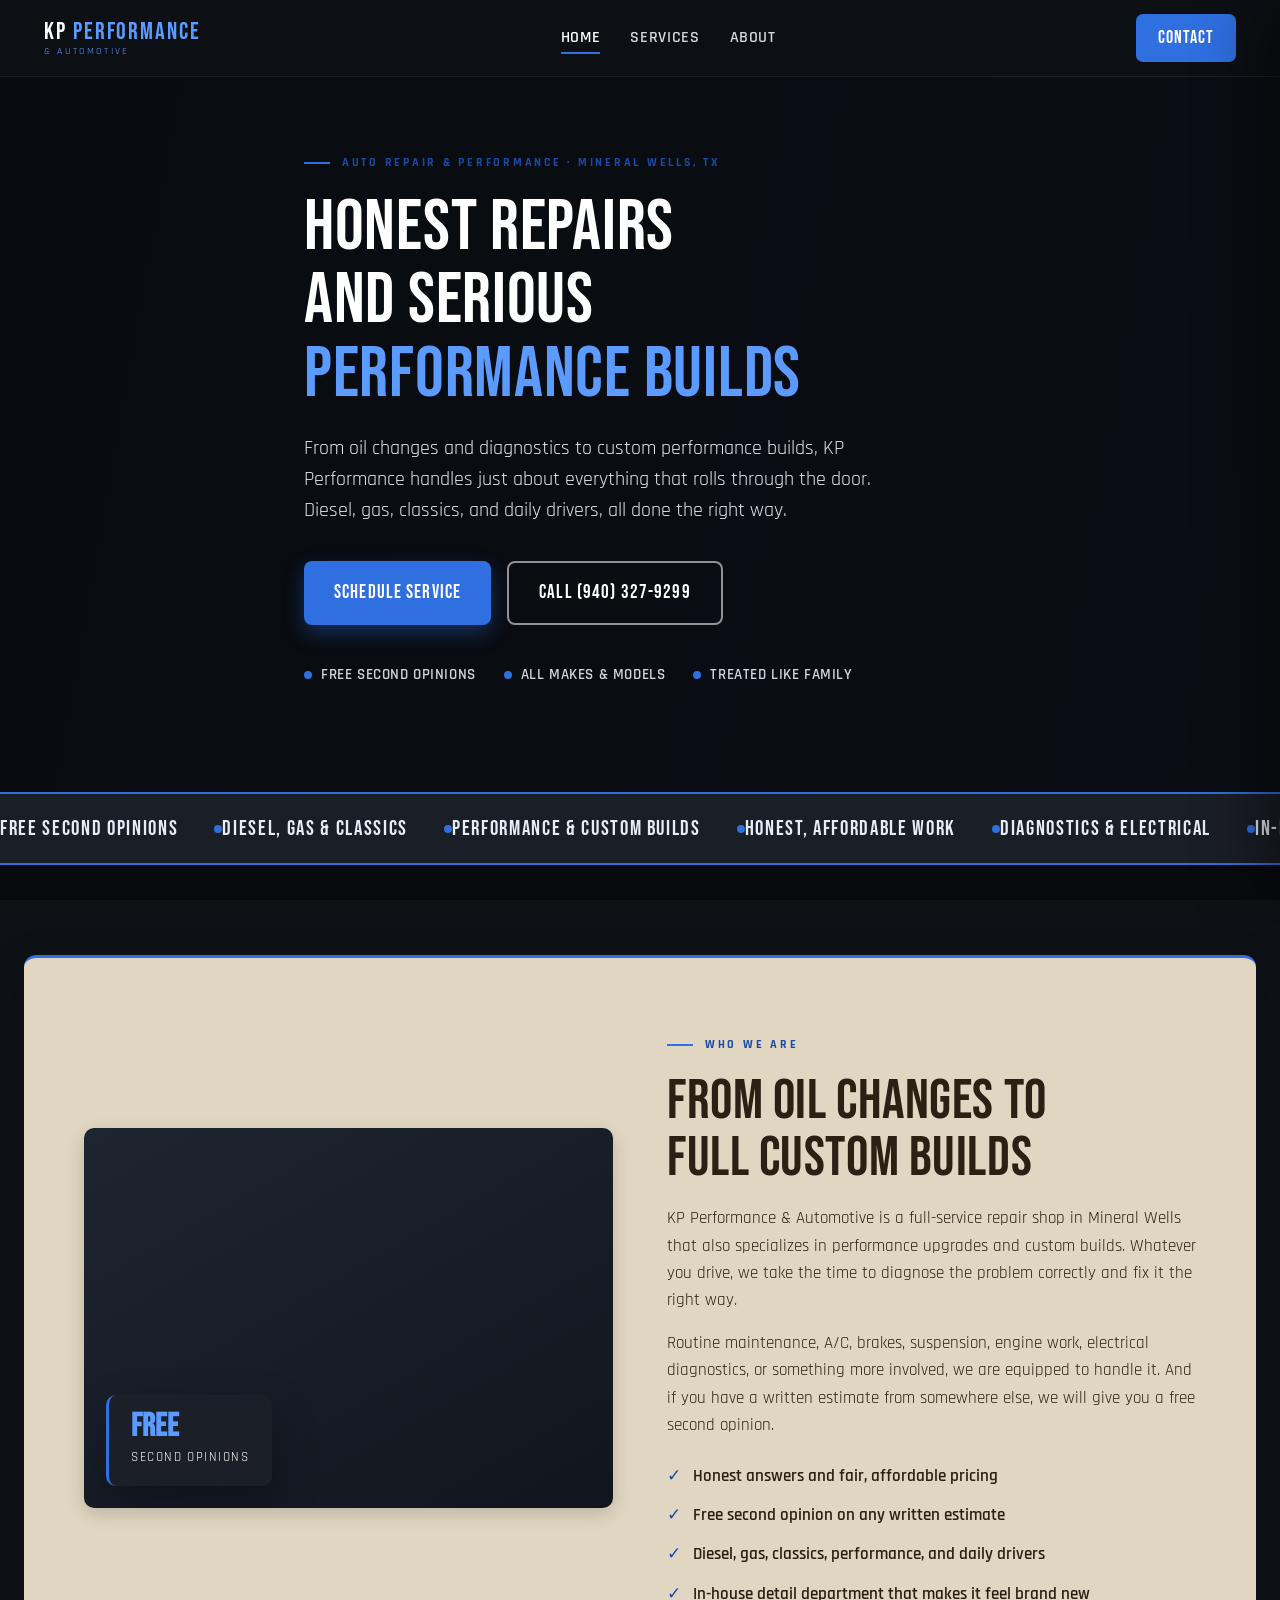
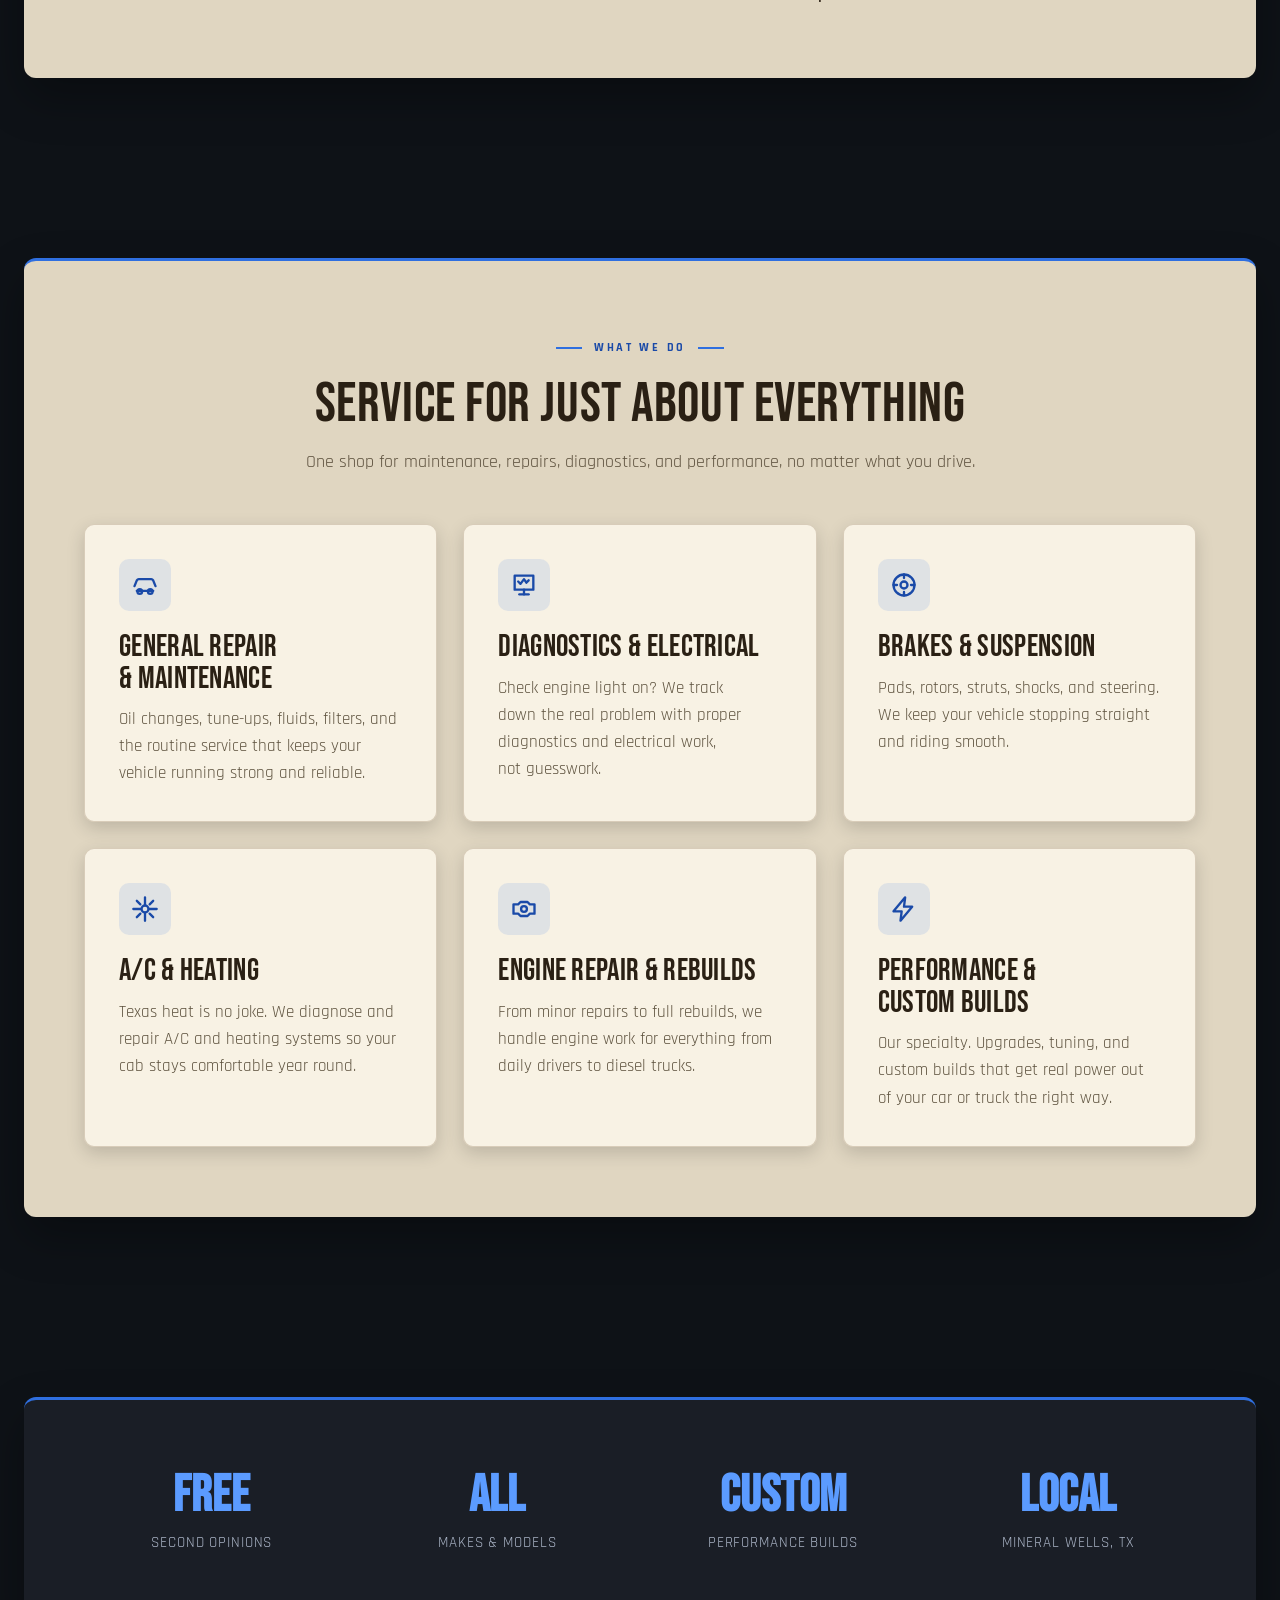
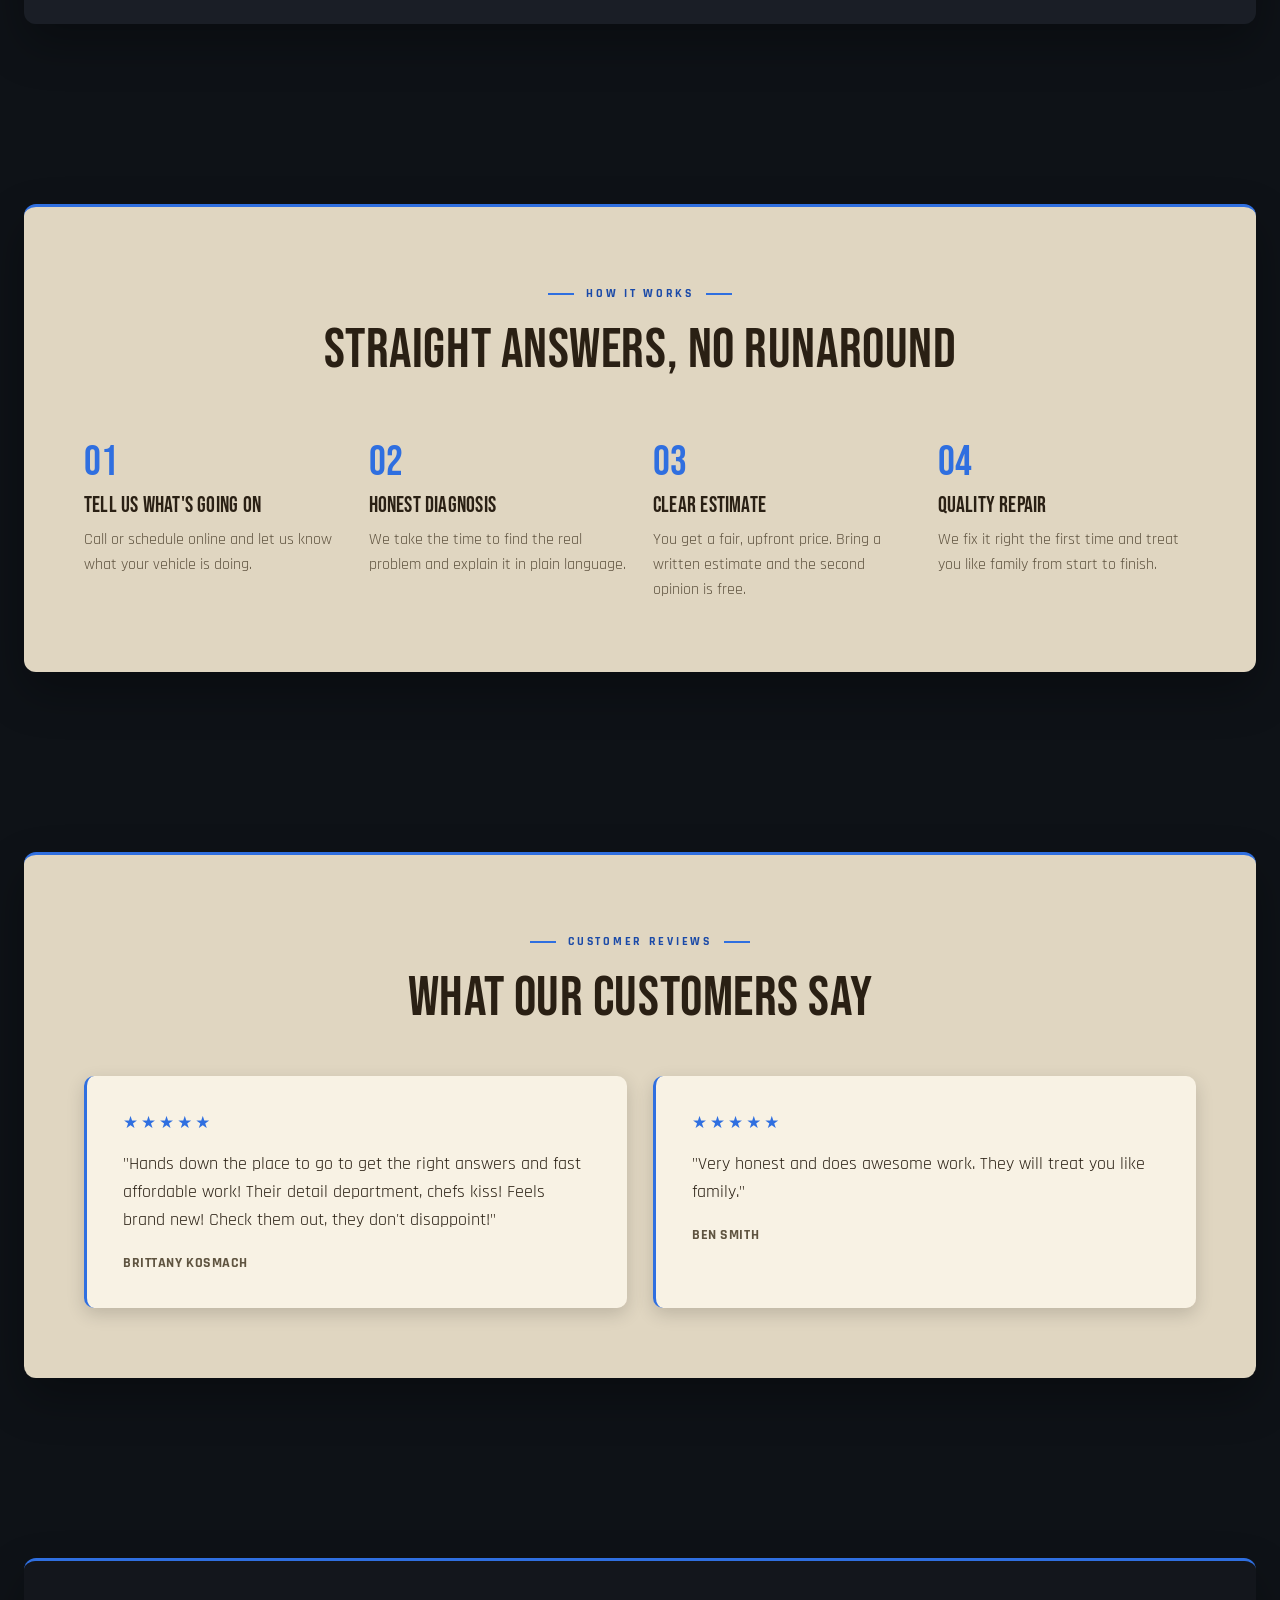
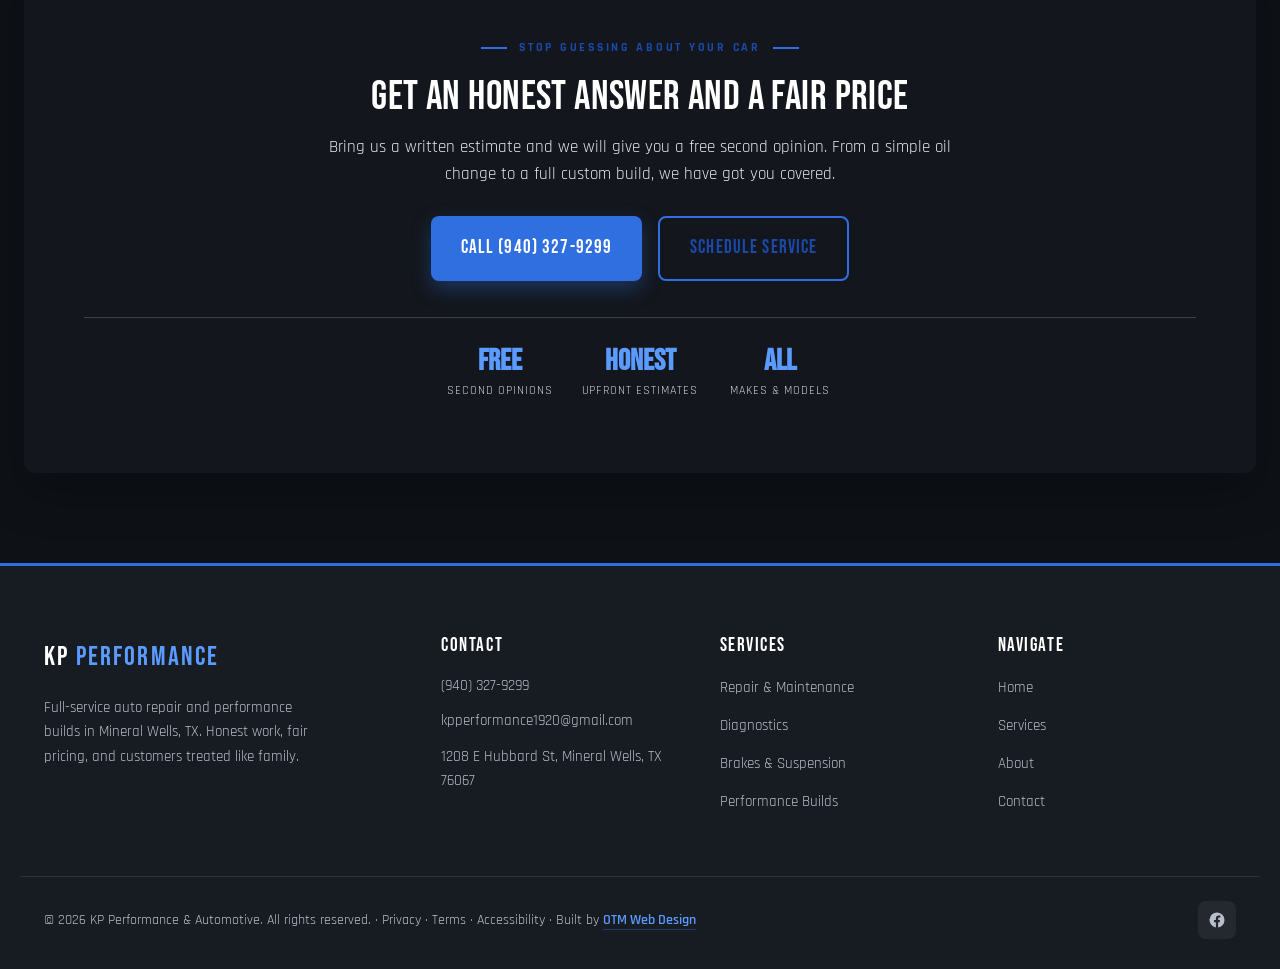
==== index.html @ 9f6b4e37 "KP Performance & Automotive site (OTM background build) Five-page auto repair and performance site p" ====
<!DOCTYPE html>
<html lang="en">
<head>
  <meta charset="UTF-8">
  <meta name="viewport" content="width=device-width, initial-scale=1.0">
  <title>KP Performance &amp; Automotive | Auto Repair &amp; Performance in Mineral Wells, TX</title>
  <meta name="description" content="KP Performance & Automotive is a full-service auto repair shop in Mineral Wells, TX, specializing in honest repairs, diagnostics, and performance upgrades and custom builds. Free second opinions.">

  <meta property="og:type" content="website">
  <meta property="og:site_name" content="KP Performance & Automotive">
  <meta property="og:title" content="KP Performance & Automotive | Auto Repair & Performance Builds">
  <meta property="og:description" content="Honest auto repair, diagnostics, and serious performance builds in Mineral Wells, TX. Free second opinions on any written estimate.">
  <meta property="og:url" content="https://one-true-mission.github.io/kp-performance/">
  <meta property="og:image" content="https://one-true-mission.github.io/kp-performance/assets/og-image.jpg">
  <meta name="twitter:card" content="summary_large_image">
  <meta name="twitter:title" content="KP Performance & Automotive | Auto Repair & Performance Builds">
  <meta name="twitter:description" content="Honest auto repair, diagnostics, and serious performance builds in Mineral Wells, TX.">
  <meta name="twitter:image" content="https://one-true-mission.github.io/kp-performance/assets/og-image.jpg">

  <link rel="preconnect" href="https://fonts.googleapis.com">
  <link rel="preconnect" href="https://fonts.gstatic.com" crossorigin>
  <link href="https://fonts.googleapis.com/css2?family=Bebas+Neue&family=Rajdhani:wght@400;500;600;700&display=swap" rel="stylesheet">
  <link rel="stylesheet" href="styles.css">
</head>
<body data-page="home">

  <!-- NAV -->
  <nav class="nav">
    <div class="nav-inner">
      <a class="brand" href="index.html" aria-label="KP Performance and Automotive home">
        <img src="assets/logo.png" alt="KP Performance & Automotive logo" onerror="this.style.display='none'">
        <span class="brand-text">
          <span class="brand-mark">KP <span>PERFORMANCE</span></span>
          <span class="brand-sub">&amp; Automotive</span>
        </span>
      </a>
      <ul class="nav-links">
        <li><a href="index.html" data-nav="home">Home</a></li>
        <li><a href="services.html" data-nav="services">Services</a></li>
        <li><a href="about.html" data-nav="about">About</a></li>
      </ul>
      <a href="book.html" class="nav-cta">Contact</a>
      <button class="hamburger" aria-label="Open menu" aria-expanded="false"><span></span><span></span><span></span></button>
    </div>
  </nav>

  <!-- MOBILE MENU -->
  <div class="nav-backdrop"></div>
  <aside class="mobile-menu" aria-label="Mobile navigation">
    <a href="index.html" data-nav="home">Home</a>
    <a href="services.html" data-nav="services">Services</a>
    <a href="about.html" data-nav="about">About</a>
    <a href="book.html" data-nav="book">Schedule Service</a>
    <a href="book.html" class="btn">Contact Us</a>
  </aside>

  <!-- HERO -->
  <header class="hero" style="background-image:url('assets/auto-mechanic-under-hood.jpg')">
    <div class="inner hero-content">
      <span class="eyebrow">Auto Repair &amp; Performance &middot; Mineral Wells, TX</span>
      <h1>Honest Repairs and Serious <span>Performance Builds</span></h1>
      <p>From oil changes and diagnostics to custom performance builds, KP Performance handles just about everything that rolls through the door. Diesel, gas, classics, and daily drivers, all done the right way.</p>
      <div class="hero-actions">
        <a href="book.html" class="btn btn-primary">Schedule Service</a>
        <a href="tel:+19403279299" class="btn btn-ghost">Call (940) 327-9299</a>
      </div>
      <div class="hero-trust">
        <span>Free Second Opinions</span>
        <span>All Makes &amp; Models</span>
        <span>Treated Like Family</span>
      </div>
    </div>
  </header>

  <!-- MARQUEE -->
  <div class="marquee" aria-hidden="true">
    <div class="marquee-track">
      <span class="marquee-item">Free Second Opinions</span>
      <span class="marquee-item">Diesel, Gas &amp; Classics</span>
      <span class="marquee-item">Performance &amp; Custom Builds</span>
      <span class="marquee-item">Honest, Affordable Work</span>
      <span class="marquee-item">Diagnostics &amp; Electrical</span>
      <span class="marquee-item">In-House Detail Department</span>
      <span class="marquee-item">Free Second Opinions</span>
      <span class="marquee-item">Diesel, Gas &amp; Classics</span>
      <span class="marquee-item">Performance &amp; Custom Builds</span>
      <span class="marquee-item">Honest, Affordable Work</span>
      <span class="marquee-item">Diagnostics &amp; Electrical</span>
      <span class="marquee-item">In-House Detail Department</span>
    </div>
  </div>

  <!-- INTRO -->
  <section>
    <div class="container">
      <div class="intro-grid">
        <div class="intro-media">
          <img src="assets/auto-engine-bay-detail.jpg" alt="Technician working in an engine bay at KP Performance" onerror="this.style.display='none'">
          <div class="intro-badge">
            <strong>Free</strong>
            <span>Second Opinions</span>
          </div>
        </div>
        <div class="intro-copy">
          <span class="eyebrow">Who We Are</span>
          <h2>From Oil Changes to Full Custom Builds</h2>
          <p>KP Performance &amp; Automotive is a full-service repair shop in Mineral Wells that also specializes in performance upgrades and custom builds. Whatever you drive, we take the time to diagnose the problem correctly and fix it the right way.</p>
          <p>Routine maintenance, A/C, brakes, suspension, engine work, electrical diagnostics, or something more involved, we are equipped to handle it. And if you have a written estimate from somewhere else, we will give you a free second opinion.</p>
          <ul class="intro-list">
            <li>Honest answers and fair, affordable pricing</li>
            <li>Free second opinion on any written estimate</li>
            <li>Diesel, gas, classics, performance, and daily drivers</li>
            <li>In-house detail department that makes it feel brand new</li>
          </ul>
        </div>
      </div>
    </div>
  </section>

  <!-- SERVICES -->
  <section>
    <div class="container">
      <div class="section-head center">
        <span class="eyebrow eyebrow--center">What We Do</span>
        <h2>Service for Just About Everything</h2>
        <p class="lede">One shop for maintenance, repairs, diagnostics, and performance, no matter what you drive.</p>
      </div>
      <div class="card-grid">
        <article class="card">
          <div class="card-icon" aria-hidden="true"><svg viewBox="0 0 24 24" fill="none" stroke="currentColor" stroke-width="2" stroke-linecap="round" stroke-linejoin="round"><path d="M3 13l2-5a2 2 0 0 1 2-1h10a2 2 0 0 1 2 1l2 5"/><path d="M5 17h14"/><circle cx="7.5" cy="17.5" r="2"/><circle cx="16.5" cy="17.5" r="2"/></svg></div>
          <h3>General Repair &amp; Maintenance</h3>
          <p>Oil changes, tune-ups, fluids, filters, and the routine service that keeps your vehicle running strong and reliable.</p>
        </article>
        <article class="card">
          <div class="card-icon" aria-hidden="true"><svg viewBox="0 0 24 24" fill="none" stroke="currentColor" stroke-width="2" stroke-linecap="round" stroke-linejoin="round"><path d="M4 4h16v12H4z"/><path d="M8 20h8"/><path d="M12 16v4"/><path d="M7 9l2 2 3-4 2 3 2-2"/></svg></div>
          <h3>Diagnostics &amp; Electrical</h3>
          <p>Check engine light on? We track down the real problem with proper diagnostics and electrical work, not guesswork.</p>
        </article>
        <article class="card">
          <div class="card-icon" aria-hidden="true"><svg viewBox="0 0 24 24" fill="none" stroke="currentColor" stroke-width="2" stroke-linecap="round" stroke-linejoin="round"><circle cx="12" cy="12" r="9"/><circle cx="12" cy="12" r="3"/><path d="M12 3v3M12 18v3M3 12h3M18 12h3"/></svg></div>
          <h3>Brakes &amp; Suspension</h3>
          <p>Pads, rotors, struts, shocks, and steering. We keep your vehicle stopping straight and riding smooth.</p>
        </article>
        <article class="card">
          <div class="card-icon" aria-hidden="true"><svg viewBox="0 0 24 24" fill="none" stroke="currentColor" stroke-width="2" stroke-linecap="round" stroke-linejoin="round"><path d="M12 2v6M12 16v6M2 12h6M16 12h6"/><circle cx="12" cy="12" r="3"/><path d="M5 5l3 3M16 16l3 3M19 5l-3 3M8 16l-3 3"/></svg></div>
          <h3>A/C &amp; Heating</h3>
          <p>Texas heat is no joke. We diagnose and repair A/C and heating systems so your cab stays comfortable year round.</p>
        </article>
        <article class="card">
          <div class="card-icon" aria-hidden="true"><svg viewBox="0 0 24 24" fill="none" stroke="currentColor" stroke-width="2" stroke-linecap="round" stroke-linejoin="round"><path d="M3 8h4l2-2h6l2 2h4v8h-4l-2 2H9l-2-2H3z"/><circle cx="12" cy="12" r="2.5"/></svg></div>
          <h3>Engine Repair &amp; Rebuilds</h3>
          <p>From minor repairs to full rebuilds, we handle engine work for everything from daily drivers to diesel trucks.</p>
        </article>
        <article class="card">
          <div class="card-icon" aria-hidden="true"><svg viewBox="0 0 24 24" fill="none" stroke="currentColor" stroke-width="2" stroke-linecap="round" stroke-linejoin="round"><path d="M13 2L3 14h7l-1 8 10-12h-7z"/></svg></div>
          <h3>Performance &amp; Custom Builds</h3>
          <p>Our specialty. Upgrades, tuning, and custom builds that get real power out of your car or truck the right way.</p>
        </article>
      </div>
    </div>
  </section>

  <!-- STATS -->
  <section>
    <div class="container container--deep">
      <div class="stats-grid">
        <div class="stat"><strong>Free</strong><span>Second Opinions</span></div>
        <div class="stat"><strong>All</strong><span>Makes &amp; Models</span></div>
        <div class="stat"><strong>Custom</strong><span>Performance Builds</span></div>
        <div class="stat"><strong>Local</strong><span>Mineral Wells, TX</span></div>
      </div>
    </div>
  </section>

  <!-- PROCESS -->
  <section>
    <div class="container">
      <div class="section-head center">
        <span class="eyebrow eyebrow--center">How It Works</span>
        <h2>Straight Answers, No Runaround</h2>
      </div>
      <div class="process-grid">
        <div class="step"><span class="step-num">01</span><h3>Tell Us What's Going On</h3><p>Call or schedule online and let us know what your vehicle is doing.</p></div>
        <div class="step"><span class="step-num">02</span><h3>Honest Diagnosis</h3><p>We take the time to find the real problem and explain it in plain language.</p></div>
        <div class="step"><span class="step-num">03</span><h3>Clear Estimate</h3><p>You get a fair, upfront price. Bring a written estimate and the second opinion is free.</p></div>
        <div class="step"><span class="step-num">04</span><h3>Quality Repair</h3><p>We fix it right the first time and treat you like family from start to finish.</p></div>
      </div>
    </div>
  </section>

  <!-- REVIEWS -->
  <section>
    <div class="container">
      <div class="section-head center">
        <span class="eyebrow eyebrow--center">Customer Reviews</span>
        <h2>What Our Customers Say</h2>
      </div>
      <div class="review-grid">
        <div class="review-card">
          <div class="review-stars" aria-label="5 out of 5 stars">&#9733;&#9733;&#9733;&#9733;&#9733;</div>
          <blockquote>"Hands down the place to go to get the right answers and fast affordable work! Their detail department, chefs kiss! Feels brand new! Check them out, they don't disappoint!"</blockquote>
          <div class="review-author">Brittany Kosmach</div>
        </div>
        <div class="review-card">
          <div class="review-stars" aria-label="5 out of 5 stars">&#9733;&#9733;&#9733;&#9733;&#9733;</div>
          <blockquote>"Very honest and does awesome work. They will treat you like family."</blockquote>
          <div class="review-author">Ben Smith</div>
        </div>
      </div>
    </div>
  </section>

  <!-- CTA -->
  <section>
    <div class="container cta">
      <span class="eyebrow eyebrow--center">Stop Guessing About Your Car</span>
      <h2>Get an Honest Answer and a Fair Price</h2>
      <p>Bring us a written estimate and we will give you a free second opinion. From a simple oil change to a full custom build, we have got you covered.</p>
      <div class="cta-actions">
        <a href="tel:+19403279299" class="btn btn-primary">Call (940) 327-9299</a>
        <a href="book.html" class="btn btn-outline">Schedule Service</a>
      </div>
      <div class="cta-trust">
        <div><strong>Free</strong><span>Second Opinions</span></div>
        <div><strong>Honest</strong><span>Upfront Estimates</span></div>
        <div><strong>All</strong><span>Makes &amp; Models</span></div>
      </div>
    </div>
  </section>

  <!-- FOOTER -->
  <footer class="footer">
    <div class="footer-grid">
      <div class="footer-brand">
        <span class="brand-mark">KP <span style="color:var(--accent-bright)">PERFORMANCE</span></span>
        <p>Full-service auto repair and performance builds in Mineral Wells, TX. Honest work, fair pricing, and customers treated like family.</p>
      </div>
      <div>
        <h4>Contact</h4>
        <ul class="footer-contact">
          <li><a href="tel:+19403279299">(940) 327-9299</a></li>
          <li><a href="mailto:kpperformance1920@gmail.com">kpperformance1920@gmail.com</a></li>
          <li><span>1208 E Hubbard St, Mineral Wells, TX 76067</span></li>
        </ul>
      </div>
      <div>
        <h4>Services</h4>
        <ul>
          <li><a href="services.html">Repair &amp; Maintenance</a></li>
          <li><a href="services.html">Diagnostics</a></li>
          <li><a href="services.html">Brakes &amp; Suspension</a></li>
          <li><a href="services.html">Performance Builds</a></li>
        </ul>
      </div>
      <div>
        <h4>Navigate</h4>
        <ul>
          <li><a href="index.html">Home</a></li>
          <li><a href="services.html">Services</a></li>
          <li><a href="about.html">About</a></li>
          <li><a href="book.html">Contact</a></li>
        </ul>
      </div>
    </div>
    <div class="footer-bottom">
      <div>&copy; 2026 KP Performance &amp; Automotive. All rights reserved. &middot;
        <a href="privacy.html">Privacy</a> &middot;
        <a href="terms.html">Terms</a> &middot;
        <a href="accessibility.html">Accessibility</a> &middot;
        Built by <a href="https://otm-designs.com" target="_blank" rel="noopener">OTM Web Design</a>
      </div>
      <div class="footer-social">
        <a href="https://www.facebook.com/KPPerformanceAutomotive" target="_blank" rel="noopener" aria-label="KP Performance on Facebook">
          <svg viewBox="0 0 24 24" fill="currentColor"><path d="M22 12a10 10 0 1 0-11.5 9.9v-7H8v-2.9h2.5V9.8c0-2.5 1.5-3.9 3.8-3.9 1.1 0 2.2.2 2.2.2v2.5h-1.3c-1.2 0-1.6.8-1.6 1.6v1.9H16l-.4 2.9h-2.1v7A10 10 0 0 0 22 12z"/></svg>
        </a>
      </div>
    </div>
  </footer>

  <a href="tel:+19403279299" class="call-bar">Call Now &middot; (940) 327-9299</a>

  <script src="script.js"></script>
</body>
</html>
---- styles.css ----
/* ============================================================
   KP PERFORMANCE & AUTOMOTIVE
   Built by OTM Web Design
   Background build: warm sandstone frames over a locked dark
   shop background, electric-blue brand accent.
   Image slots use generic, reusable automotive stock names and
   degrade to clean branded blocks when an image is missing.
   ============================================================ */

/* ---------- RESET ---------- */
*, *::before, *::after { box-sizing: border-box; margin: 0; padding: 0; }
html { scroll-behavior: smooth; -webkit-text-size-adjust: 100%; }
img { max-width: 100%; display: block; }
a { text-decoration: none; color: inherit; }
ul { list-style: none; }
button { font-family: inherit; cursor: pointer; border: none; background: none; }
input, textarea, select { font-family: inherit; }

/* ---------- TOKENS ---------- */
:root {
  --accent: #2f6fe0;
  --accent-bright: #5b9bff;
  --accent-deep: #1a4aa8;
  --accent-rgb: 47, 111, 224;

  --ink: #2a2014;
  --ink-soft: #5f5440;

  --frame: rgba(238, 227, 205, 0.94);
  --frame-card: rgba(249, 243, 230, 0.97);
  --frame-deep: rgba(28, 32, 40, 0.96);
  --frame-deep-text: #e7ecf5;
  --frame-deep-soft: #aab4c6;

  --footer-bg: #171b22;
  --line: rgba(122, 98, 58, 0.26);
  --line-soft: rgba(122, 98, 58, 0.16);

  --bg-fallback: #0e1217;
  --media-fallback: linear-gradient(150deg, #1d2530 0%, #11161d 100%);

  --shadow-soft: 0 6px 18px rgba(0, 0, 0, 0.16);
  --shadow-lift: 0 20px 46px rgba(0, 0, 0, 0.30);

  --container: 1240px;
  --radius: 12px;
  --radius-card: 10px;

  --font-display: 'Bebas Neue', 'Arial Narrow', sans-serif;
  --font-body: 'Rajdhani', 'Segoe UI', system-ui, sans-serif;
}

/* ---------- BASE ---------- */
body {
  font-family: var(--font-body);
  font-size: 17px;
  line-height: 1.6;
  color: var(--ink);
  background: var(--bg-fallback);
  overflow-x: hidden;
}
body.nav-open { overflow: hidden; }

/* Locked background image. Single darkening layer only.
   Falls back to the dark base color when the image is absent. */
body::before {
  content: "";
  position: fixed;
  inset: 0;
  background-image: url('assets/auto-shop-interior-dark.jpg');
  background-size: cover;
  background-position: center;
  background-color: var(--bg-fallback);
  filter: brightness(0.6);
  z-index: -1;
}

h1, h2, h3, h4 {
  font-family: var(--font-display);
  font-weight: 400;
  line-height: 1.02;
  letter-spacing: 0.01em;
  text-transform: uppercase;
  text-wrap: balance;
}
p { text-wrap: pretty; }

h1 { font-size: clamp(2.8rem, 6vw, 4.5rem); }
h2 { font-size: clamp(2.2rem, 4.5vw, 3.5rem); }
h3 { font-size: clamp(1.5rem, 2.4vw, 2rem); }

.lede { font-size: 1.15rem; color: var(--ink-soft); text-wrap: pretty; }

/* ---------- SHARED LAYOUT ---------- */
.inner { width: 100%; max-width: var(--container); margin: 0 auto; padding: 0 24px; }
section { padding: 90px 0; position: relative; }

.container {
  position: relative;
  width: calc(100% - 48px);
  max-width: var(--container);
  margin: 0 auto;
  background: var(--frame);
  border-radius: var(--radius);
  border-top: 3px solid var(--accent);
  box-shadow: var(--shadow-lift);
  padding: 70px 60px;
}
.container.has-tab::after {
  content: "";
  position: absolute;
  top: -3px;
  left: 50%;
  transform: translateX(-50%);
  width: 90px;
  height: 3px;
  background: var(--accent-bright);
  border-radius: 0 0 3px 3px;
  box-shadow: 0 0 14px rgba(var(--accent-rgb), 0.7);
}
.container--deep {
  background: var(--frame-deep);
  color: var(--frame-deep-text);
}
.container--deep h2, .container--deep h3 { color: #fff; }

/* ---------- EYEBROW ---------- */
.eyebrow {
  display: inline-flex;
  align-items: center;
  gap: 12px;
  font-size: 0.78rem;
  font-weight: 700;
  letter-spacing: 0.22em;
  text-transform: uppercase;
  color: var(--accent-deep);
  margin-bottom: 18px;
}
.eyebrow::before { content: ""; width: 26px; height: 2px; background: var(--accent); }
.eyebrow--center { justify-content: center; }
.eyebrow--center::after { content: ""; width: 26px; height: 2px; background: var(--accent); }
.container--deep .eyebrow { color: var(--accent-bright); }

/* ---------- BUTTONS ---------- */
.btn {
  display: inline-flex;
  align-items: center;
  justify-content: center;
  gap: 10px;
  font-family: var(--font-display);
  font-size: 1.18rem;
  letter-spacing: 0.06em;
  text-transform: uppercase;
  padding: 15px 30px;
  border-radius: 8px;
  transition: transform 0.2s ease, background 0.2s ease, color 0.2s ease, box-shadow 0.2s ease;
}
.btn-primary { background: var(--accent); color: #fff; box-shadow: 0 8px 20px rgba(var(--accent-rgb), 0.34); }
.btn-primary:hover { background: var(--accent-bright); transform: translateY(-3px); }
.btn-outline { border: 2px solid var(--accent); color: var(--accent-deep); }
.container--deep .btn-outline { color: var(--accent-bright); border-color: var(--accent-bright); }
.btn-outline:hover { background: var(--accent); color: #fff; transform: translateY(-3px); }
.btn-ghost { border: 2px solid rgba(255, 255, 255, 0.55); color: #fff; }
.btn-ghost:hover { background: #fff; color: var(--ink); transform: translateY(-3px); }

/* ============================================================
   NAV
   ============================================================ */
.nav {
  position: fixed;
  top: 0; left: 0; right: 0;
  z-index: 100;
  background: rgba(13, 16, 21, 0.95);
  border-bottom: 1px solid rgba(255, 255, 255, 0.07);
}
.nav-inner {
  display: flex; align-items: center; justify-content: space-between;
  max-width: var(--container); margin: 0 auto; padding: 14px 24px;
}
.brand { display: flex; align-items: center; gap: 12px; }
.brand img {
  height: 44px; width: auto;
  filter: drop-shadow(0 2px 6px rgba(0, 0, 0, 0.35));
  transition: transform 0.25s ease;
}
.brand:hover img { transform: scale(1.04); }
.brand-text { display: flex; flex-direction: column; line-height: 1; }
.brand-mark { font-family: var(--font-display); font-size: 1.5rem; letter-spacing: 0.08em; color: #fff; }
.brand-mark span { color: var(--accent-bright); }
.brand-sub { font-size: 0.62rem; letter-spacing: 0.22em; text-transform: uppercase; color: var(--accent-bright); margin-top: 3px; }
.nav-links { display: flex; align-items: center; gap: 30px; }
.nav-links a {
  font-size: 1.02rem; font-weight: 600; letter-spacing: 0.04em; text-transform: uppercase;
  color: #d4d7dd; padding: 6px 0; position: relative; transition: color 0.2s ease;
}
.nav-links a::after {
  content: ""; position: absolute; left: 0; bottom: 0;
  width: 0; height: 2px; background: var(--accent); transition: width 0.25s ease;
}
.nav-links a:hover, .nav-links a.is-active { color: #fff; }
.nav-links a:hover::after, .nav-links a.is-active::after { width: 100%; }
.nav-cta {
  font-family: var(--font-display); font-size: 1.1rem; letter-spacing: 0.06em;
  background: var(--accent); color: #fff !important; padding: 10px 22px; border-radius: 7px;
  transition: background 0.2s ease, transform 0.2s ease;
}
.nav-cta::after { display: none; }
.nav-cta:hover { background: var(--accent-bright); transform: translateY(-2px); }

/* ---------- HAMBURGER ---------- */
.hamburger { display: none; position: relative; width: 48px; height: 48px; margin-left: auto; z-index: 220; }
.hamburger span {
  position: absolute; left: 11px; width: 26px; height: 2.5px;
  background: var(--accent-bright); border-radius: 2px;
  transition: transform 0.3s cubic-bezier(0.5, 0, 0.2, 1), opacity 0.3s cubic-bezier(0.5, 0, 0.2, 1);
}
.hamburger span:nth-child(1) { top: 16px; }
.hamburger span:nth-child(2) { top: 22.75px; }
.hamburger span:nth-child(3) { top: 29.5px; }
.hamburger.is-open span:nth-child(1) { transform: translateY(6.75px) rotate(45deg); }
.hamburger.is-open span:nth-child(2) { opacity: 0; }
.hamburger.is-open span:nth-child(3) { transform: translateY(-6.75px) rotate(-45deg); }

/* ---------- MOBILE MENU ---------- */
.nav-backdrop {
  position: fixed; inset: 0;
  background: rgba(0, 0, 0, 0.55); backdrop-filter: blur(2px);
  opacity: 0; pointer-events: none; transition: opacity 0.35s ease; z-index: 200;
}
.nav-backdrop.is-open { opacity: 1; pointer-events: auto; }
.mobile-menu {
  position: fixed; top: 0; right: 0; bottom: 0;
  width: min(78vw, 360px);
  background: linear-gradient(165deg, #0e1218 0%, #161c26 60%, #1f2735 100%);
  border-left: 3px solid var(--accent);
  box-shadow: -20px 0 60px rgba(0, 0, 0, 0.45);
  padding: 96px 32px 50px;
  transform: translateX(100%);
  transition: transform 0.4s cubic-bezier(0.5, 0, 0.2, 1);
  z-index: 210; display: flex; flex-direction: column;
}
.mobile-menu.is-open { transform: translateX(0); }
.mobile-menu a {
  font-family: var(--font-display); font-size: 1.55rem; letter-spacing: 0.1em; text-transform: uppercase;
  color: #e7ecf5; padding: 18px 0; border-bottom: 1px solid rgba(var(--accent-rgb), 0.22);
  transition: color 0.3s cubic-bezier(0.5, 0, 0.2, 1), padding-left 0.3s cubic-bezier(0.5, 0, 0.2, 1);
}
.mobile-menu a:hover, .mobile-menu a.is-active { color: var(--accent-bright); padding-left: 10px; }
.mobile-menu .btn { margin-top: 26px; width: 100%; background: var(--accent); color: #fff; border: none; }
.mobile-menu .btn:hover { background: var(--accent-bright); }

/* ============================================================
   HERO
   ============================================================ */
.hero {
  position: relative; min-height: 88vh;
  display: flex; align-items: center; padding: 130px 0 90px;
  background-color: #0c1016;
  background-size: cover; background-position: center; overflow: hidden;
}
.hero::before {
  content: ""; position: absolute; inset: 0;
  background: linear-gradient(100deg, rgba(8, 11, 16, 0.93) 0%, rgba(8, 11, 16, 0.76) 42%, rgba(8, 11, 16, 0.4) 100%);
}
.hero-content { position: relative; max-width: 720px; }
.hero h1 { color: #fff; margin-bottom: 22px; }
.hero h1 span { color: var(--accent-bright); }
.hero p { color: #e3e7ee; font-size: 1.22rem; max-width: 580px; margin-bottom: 34px; }
.hero-actions { display: flex; flex-wrap: wrap; gap: 16px; }
.hero-trust { display: flex; flex-wrap: wrap; gap: 14px 28px; margin-top: 38px; }
.hero-trust span {
  display: inline-flex; align-items: center; gap: 9px;
  font-size: 0.92rem; font-weight: 600; letter-spacing: 0.04em; text-transform: uppercase; color: #cfd4dd;
}
.hero-trust span::before { content: ""; width: 8px; height: 8px; border-radius: 50%; background: var(--accent); }

.hero--page { min-height: 52vh; border-bottom: 3px solid var(--accent); }
.hero--page .hero-content { max-width: 820px; }

/* ============================================================
   MARQUEE
   ============================================================ */
.marquee {
  background: var(--frame-deep);
  border-top: 2px solid var(--accent); border-bottom: 2px solid var(--accent);
  overflow: hidden; padding: 0;
}
.marquee-track { display: flex; width: max-content; animation: marquee 38s linear infinite; }
.marquee:hover .marquee-track { animation-play-state: paused; }
.marquee-item {
  display: inline-flex; align-items: center; gap: 18px; padding: 18px 0;
  font-family: var(--font-display); font-size: 1.3rem; letter-spacing: 0.08em;
  color: var(--frame-deep-text); white-space: nowrap;
}
.marquee-item::after { content: ""; display: inline-block; width: 8px; height: 8px; border-radius: 50%; background: var(--accent); margin-left: 18px; }
@keyframes marquee { from { transform: translateX(0); } to { transform: translateX(-50%); } }
@media (prefers-reduced-motion: reduce) { .marquee-track { animation: none; flex-wrap: wrap; justify-content: center; } }

/* ============================================================
   SECTION HEADS + INTRO
   ============================================================ */
.section-head { max-width: 760px; margin-bottom: 48px; }
.section-head.center { margin-left: auto; margin-right: auto; text-align: center; }
.section-head p { margin-top: 14px; }

.intro-grid { display: grid; grid-template-columns: 1fr 1fr; gap: 54px; align-items: center; }
.intro-media {
  position: relative;
  min-height: 380px;
  border-radius: var(--radius-card);
  background: var(--media-fallback);
  box-shadow: var(--shadow-soft);
  overflow: hidden;
}
.intro-media img { width: 100%; height: 100%; min-height: 380px; object-fit: cover; }
.intro-badge {
  position: absolute; bottom: 22px; left: 22px;
  background: var(--frame-deep); color: #fff; padding: 16px 22px;
  border-radius: 10px; border-left: 3px solid var(--accent); box-shadow: var(--shadow-lift); z-index: 2;
}
.intro-badge strong { display: block; font-family: var(--font-display); font-size: 2rem; color: var(--accent-bright); line-height: 1; }
.intro-badge span { font-size: 0.82rem; letter-spacing: 0.12em; text-transform: uppercase; }
.intro-copy h2 { margin-bottom: 18px; }
.intro-copy p + p { margin-top: 16px; }
.intro-list { margin-top: 24px; display: grid; gap: 12px; }
.intro-list li { display: flex; gap: 12px; font-weight: 600; }
.intro-list li::before { content: "\2713"; color: var(--accent-deep); font-weight: 700; }

/* ---------- CARD GRID ---------- */
.card-grid { display: grid; grid-template-columns: repeat(3, 1fr); gap: 26px; }
.card {
  background: var(--frame-card); border: 1px solid var(--line); border-radius: var(--radius-card);
  padding: 34px; box-shadow: var(--shadow-soft);
  transition: transform 0.25s ease, box-shadow 0.25s ease, border-color 0.25s ease;
}
.card:hover { transform: translateY(-4px); box-shadow: var(--shadow-lift); border-color: var(--accent); }
.card-icon {
  width: 52px; height: 52px; display: flex; align-items: center; justify-content: center;
  border-radius: 10px; background: rgba(var(--accent-rgb), 0.12); color: var(--accent-deep); margin-bottom: 20px;
}
.card-icon svg { width: 28px; height: 28px; }
.card h3 { margin-bottom: 12px; }
.card p { color: var(--ink-soft); }

/* ---------- STATS ---------- */
.stats-grid { display: grid; grid-template-columns: repeat(4, 1fr); gap: 30px; text-align: center; }
.stat strong { display: block; font-family: var(--font-display); font-size: clamp(2.6rem, 4vw, 3.6rem); color: var(--accent-bright); line-height: 1; }
.stat span { display: block; margin-top: 10px; font-size: 0.92rem; letter-spacing: 0.06em; text-transform: uppercase; color: var(--frame-deep-soft); }

/* ---------- PROCESS ---------- */
.process-grid { display: grid; grid-template-columns: repeat(4, 1fr); gap: 26px; }
.step { position: relative; padding-top: 14px; }
.step-num { font-family: var(--font-display); font-size: 2.6rem; color: var(--accent); line-height: 1; display: block; margin-bottom: 12px; }
.step h3 { font-size: 1.35rem; margin-bottom: 10px; }
.step p { color: var(--ink-soft); font-size: 0.98rem; }

/* ---------- REVIEWS ---------- */
.review-grid { display: grid; grid-template-columns: 1fr 1fr; gap: 26px; }
.review-card {
  background: var(--frame-card); border-left: 3px solid var(--accent); border-radius: var(--radius-card);
  padding: 34px 36px; box-shadow: var(--shadow-soft);
}
.review-stars { color: var(--accent); letter-spacing: 3px; margin-bottom: 14px; font-size: 1.05rem; }
.review-card blockquote { font-size: 1.12rem; line-height: 1.55; color: var(--ink); }
.review-author { margin-top: 18px; font-weight: 700; letter-spacing: 0.04em; text-transform: uppercase; color: var(--ink-soft); font-size: 0.88rem; }

/* ============================================================
   CTA STRIP
   ============================================================ */
.cta {
  position: relative; overflow: hidden; text-align: center; color: #fff;
  background-color: #14181f;
  background-image: url('assets/auto-performance-engine.jpg');
  background-size: cover; background-position: center;
}
.cta::before { content: ""; position: absolute; inset: 0; background: rgba(20, 22, 27, 0.78); }
.cta > * { position: relative; }
.cta h2 { color: #fff; font-size: clamp(1.9rem, 3.2vw, 2.7rem); margin-bottom: 16px; }
.cta p { color: #e3e7ee; max-width: 640px; margin: 0 auto 28px; }
.cta-actions { display: flex; flex-wrap: wrap; gap: 16px; justify-content: center; }
.cta-trust { display: flex; justify-content: center; gap: 20px; flex-wrap: wrap; margin-top: 36px; padding-top: 28px; border-top: 1px solid rgba(255, 255, 255, 0.18); }
.cta-trust div { min-width: 120px; }
.cta-trust strong { display: block; font-family: var(--font-display); font-size: 1.9rem; color: var(--accent-bright); line-height: 1; }
.cta-trust span { font-size: 0.78rem; letter-spacing: 0.08em; text-transform: uppercase; color: #cfd4dd; }

/* ============================================================
   FOOTER
   ============================================================ */
.footer { background: var(--footer-bg); border-top: 3px solid var(--accent); color: #b8bfca; padding: 70px 0 30px; }
.footer-grid { display: grid; grid-template-columns: 1.5fr 1fr 1fr 1fr; gap: 40px; max-width: var(--container); margin: 0 auto; padding: 0 24px; }
.footer-brand .brand-mark { font-size: 1.7rem; }
.footer-brand p { margin-top: 16px; font-size: 0.96rem; max-width: 280px; }
.footer h4 { font-family: var(--font-display); font-size: 1.2rem; letter-spacing: 0.08em; color: #fff; margin-bottom: 18px; }
.footer ul li { margin-bottom: 11px; }
.footer ul a, .footer-contact a, .footer-contact span { color: #b8bfca; font-size: 0.96rem; transition: color 0.2s ease; }
.footer ul a:hover, .footer-contact a:hover { color: var(--accent-bright); }
.footer-contact li { display: flex; gap: 10px; align-items: flex-start; }
.footer-bottom {
  max-width: var(--container); margin: 50px auto 0; padding: 24px 24px 0;
  border-top: 1px solid rgba(255, 255, 255, 0.1);
  display: flex; flex-wrap: wrap; justify-content: space-between; align-items: center; gap: 14px; font-size: 0.88rem;
}
.footer-social { display: flex; gap: 14px; }
.footer-social a {
  width: 38px; height: 38px; display: flex; align-items: center; justify-content: center;
  border-radius: 8px; background: rgba(255, 255, 255, 0.06); color: #b8bfca; transition: background 0.2s ease, color 0.2s ease;
}
.footer-social a:hover { background: var(--accent); color: #fff; }
.footer-social svg { width: 18px; height: 18px; }

a[href*="otm-designs"] {
  color: var(--accent-bright);
  font-weight: 600;
  border-bottom: 1px solid rgba(var(--accent-rgb), 0.4);
}
a[href*="otm-designs"]:hover { color: #fff; border-color: #fff; }

/* ============================================================
   FORMS
   ============================================================ */
.book-grid { display: grid; grid-template-columns: 1.4fr 1fr; gap: 40px; align-items: start; }
.form-shell { background: var(--frame-card); border-radius: var(--radius-card); border: 1px solid var(--line); padding: 40px; box-shadow: var(--shadow-soft); }
.field { margin-bottom: 20px; }
.field label { display: block; font-weight: 700; letter-spacing: 0.04em; text-transform: uppercase; font-size: 0.82rem; margin-bottom: 8px; color: var(--ink); }
.field input, .field textarea, .field select {
  width: 100%; padding: 13px 15px; border: 1px solid var(--line); border-radius: 8px;
  background: #fff; color: var(--ink); font-size: 1rem; transition: border-color 0.2s ease, box-shadow 0.2s ease;
}
.field input:focus, .field textarea:focus, .field select:focus { outline: none; border-color: var(--accent); box-shadow: 0 0 0 3px rgba(var(--accent-rgb), 0.25); }
.field textarea { min-height: 130px; resize: vertical; }
.form-row { display: grid; grid-template-columns: 1fr 1fr; gap: 18px; }
.form-shell .btn { width: 100%; margin-top: 8px; }

.contact-panel { background: var(--frame-deep); color: var(--frame-deep-text); border-radius: var(--radius-card); border-top: 3px solid var(--accent); padding: 36px; box-shadow: var(--shadow-soft); }
.contact-panel h3 { color: #fff; margin-bottom: 20px; }
.contact-item { display: flex; gap: 14px; align-items: flex-start; margin-bottom: 22px; }
.contact-item svg { width: 22px; height: 22px; color: var(--accent-bright); flex-shrink: 0; margin-top: 3px; }
.contact-item strong { display: block; color: #fff; letter-spacing: 0.04em; text-transform: uppercase; font-size: 0.82rem; margin-bottom: 3px; }
.contact-item a, .contact-item span { color: var(--frame-deep-soft); }
.contact-item a:hover { color: var(--accent-bright); }

/* ---------- THANK YOU ---------- */
.thankyou { text-align: center; }
.thankyou .check { width: 84px; height: 84px; margin: 0 auto 28px; border-radius: 50%; background: rgba(var(--accent-rgb), 0.14); display: flex; align-items: center; justify-content: center; color: var(--accent-deep); }
.thankyou .check svg { width: 44px; height: 44px; }
.thankyou h1 { margin-bottom: 18px; }
.thankyou p { max-width: 520px; margin: 0 auto 14px; color: var(--ink-soft); font-size: 1.1rem; }
.thankyou .btn { margin-top: 24px; }

/* ---------- LEGAL ---------- */
.legal-body { max-width: 820px; }
.legal-body .legal-updated { color: var(--ink-soft); font-style: normal; margin-bottom: 30px; font-weight: 600; }
.legal-body h2 { font-size: 1.6rem; margin: 34px 0 12px; }
.legal-body p, .legal-body li { color: var(--ink-soft); margin-bottom: 12px; }
.legal-body ul { padding-left: 22px; list-style: disc; }
.legal-body a { color: var(--accent-deep); border-bottom: 1px solid rgba(var(--accent-rgb), 0.4); }

/* ---------- MOBILE CALL BAR ---------- */
.call-bar {
  display: none; position: fixed; bottom: 0; left: 0; right: 0; z-index: 90;
  background: var(--accent); color: #fff; text-align: center; padding: 13px;
  font-family: var(--font-display); font-size: 1.25rem; letter-spacing: 0.06em;
  box-shadow: 0 -6px 18px rgba(0, 0, 0, 0.25);
}
.call-bar:hover { background: var(--accent-bright); }

/* ============================================================
   RESPONSIVE
   ============================================================ */
@media (max-width: 1100px) {
  .container { padding: 50px 36px; }
  .card-grid { grid-template-columns: repeat(2, 1fr); }
  .process-grid { grid-template-columns: repeat(2, 1fr); }
  .stats-grid { grid-template-columns: repeat(2, 1fr); gap: 36px 30px; }
  .footer-grid { grid-template-columns: 1fr 1fr; gap: 36px; }
}
@media (max-width: 900px) {
  section { padding: 70px 0; }
  body { padding-bottom: 52px; }
  .nav-links { display: none; }
  .nav-cta { display: none; }
  .hamburger { display: block; }
  .call-bar { display: block; }
  .intro-grid { grid-template-columns: 1fr; gap: 36px; }
  .review-grid { grid-template-columns: 1fr; }
  .book-grid { grid-template-columns: 1fr; }
  .hero { min-height: 78vh; }
}
@media (max-width: 560px) {
  body { font-size: 16px; }
  .container { width: calc(100% - 32px); padding: 36px 22px; }
  .card-grid { grid-template-columns: 1fr; }
  .process-grid { grid-template-columns: 1fr; }
  .stats-grid { grid-template-columns: 1fr; gap: 28px; }
  .footer-grid { grid-template-columns: 1fr; }
  .form-row { grid-template-columns: 1fr; }
  .hero-actions { flex-direction: column; }
  .hero-actions .btn { width: 100%; }
  .cta-actions { flex-direction: column; }
  .cta-actions .btn { width: 100%; }
}
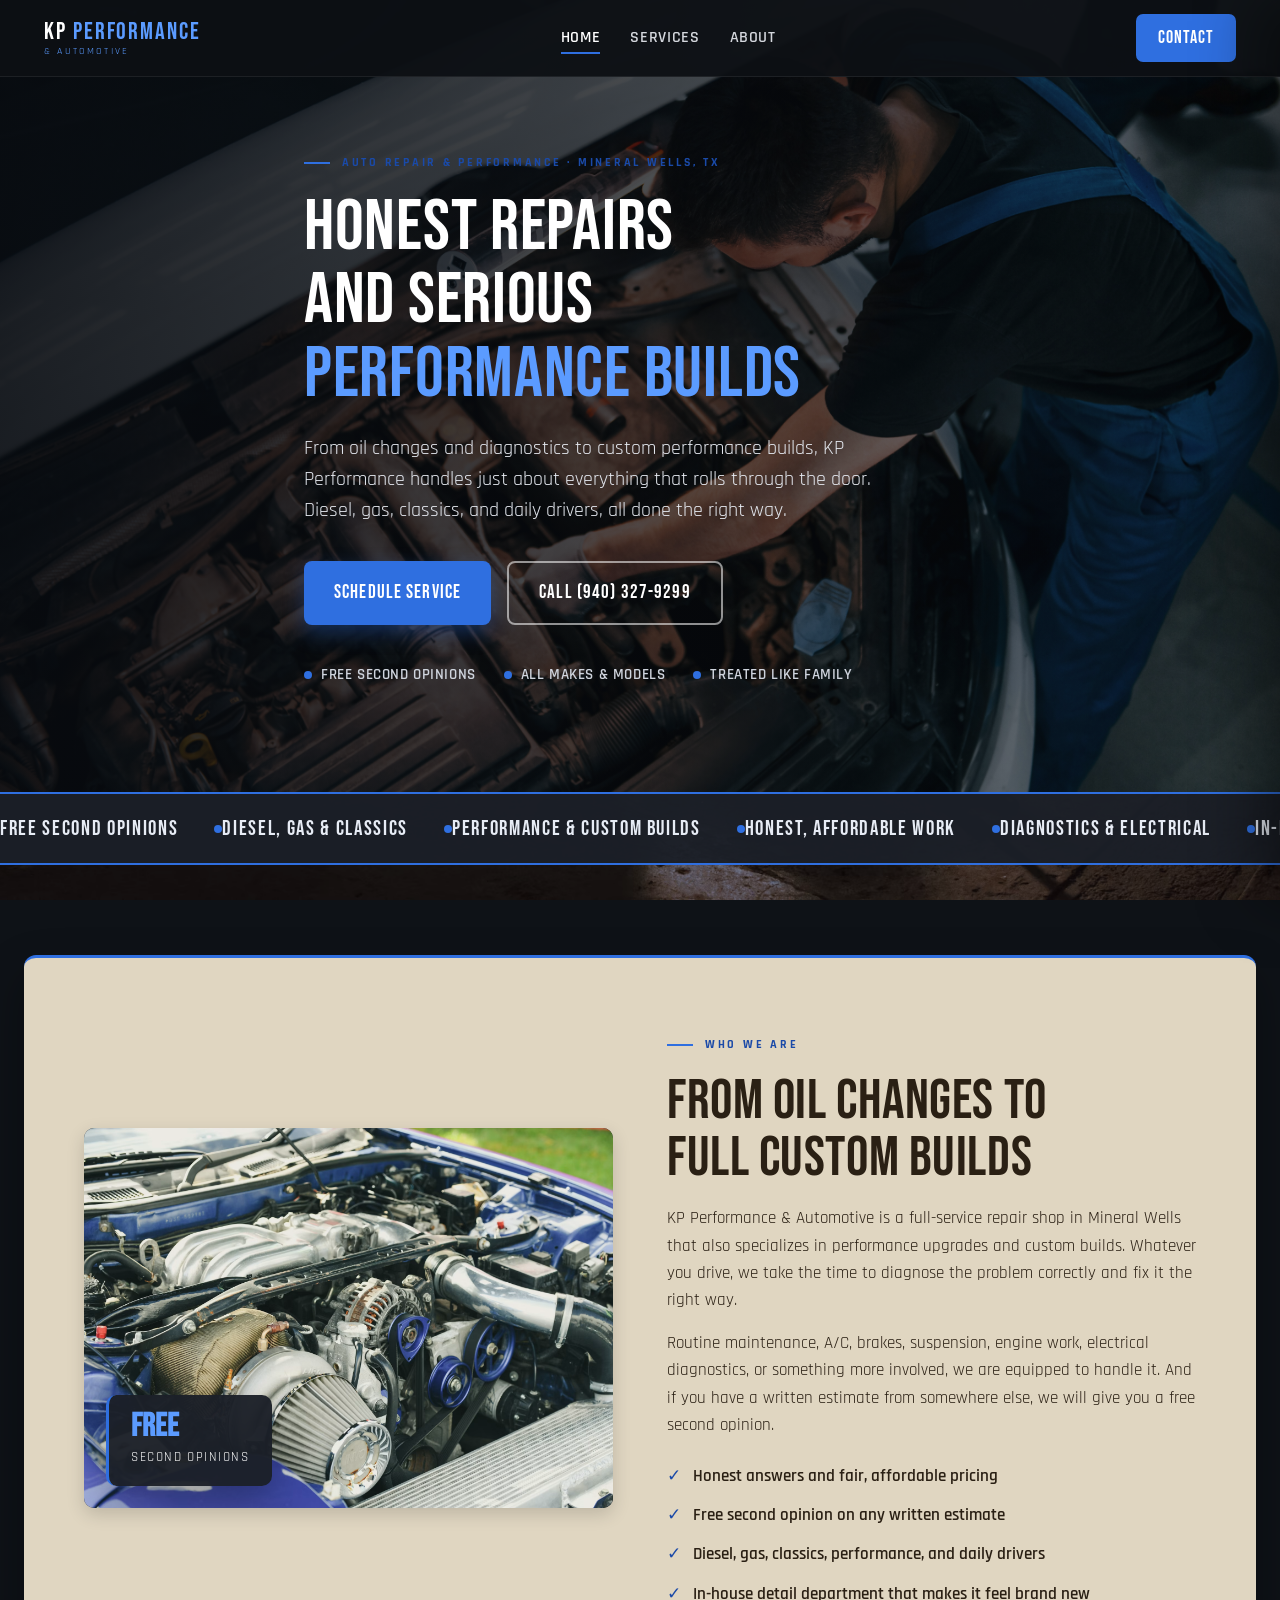
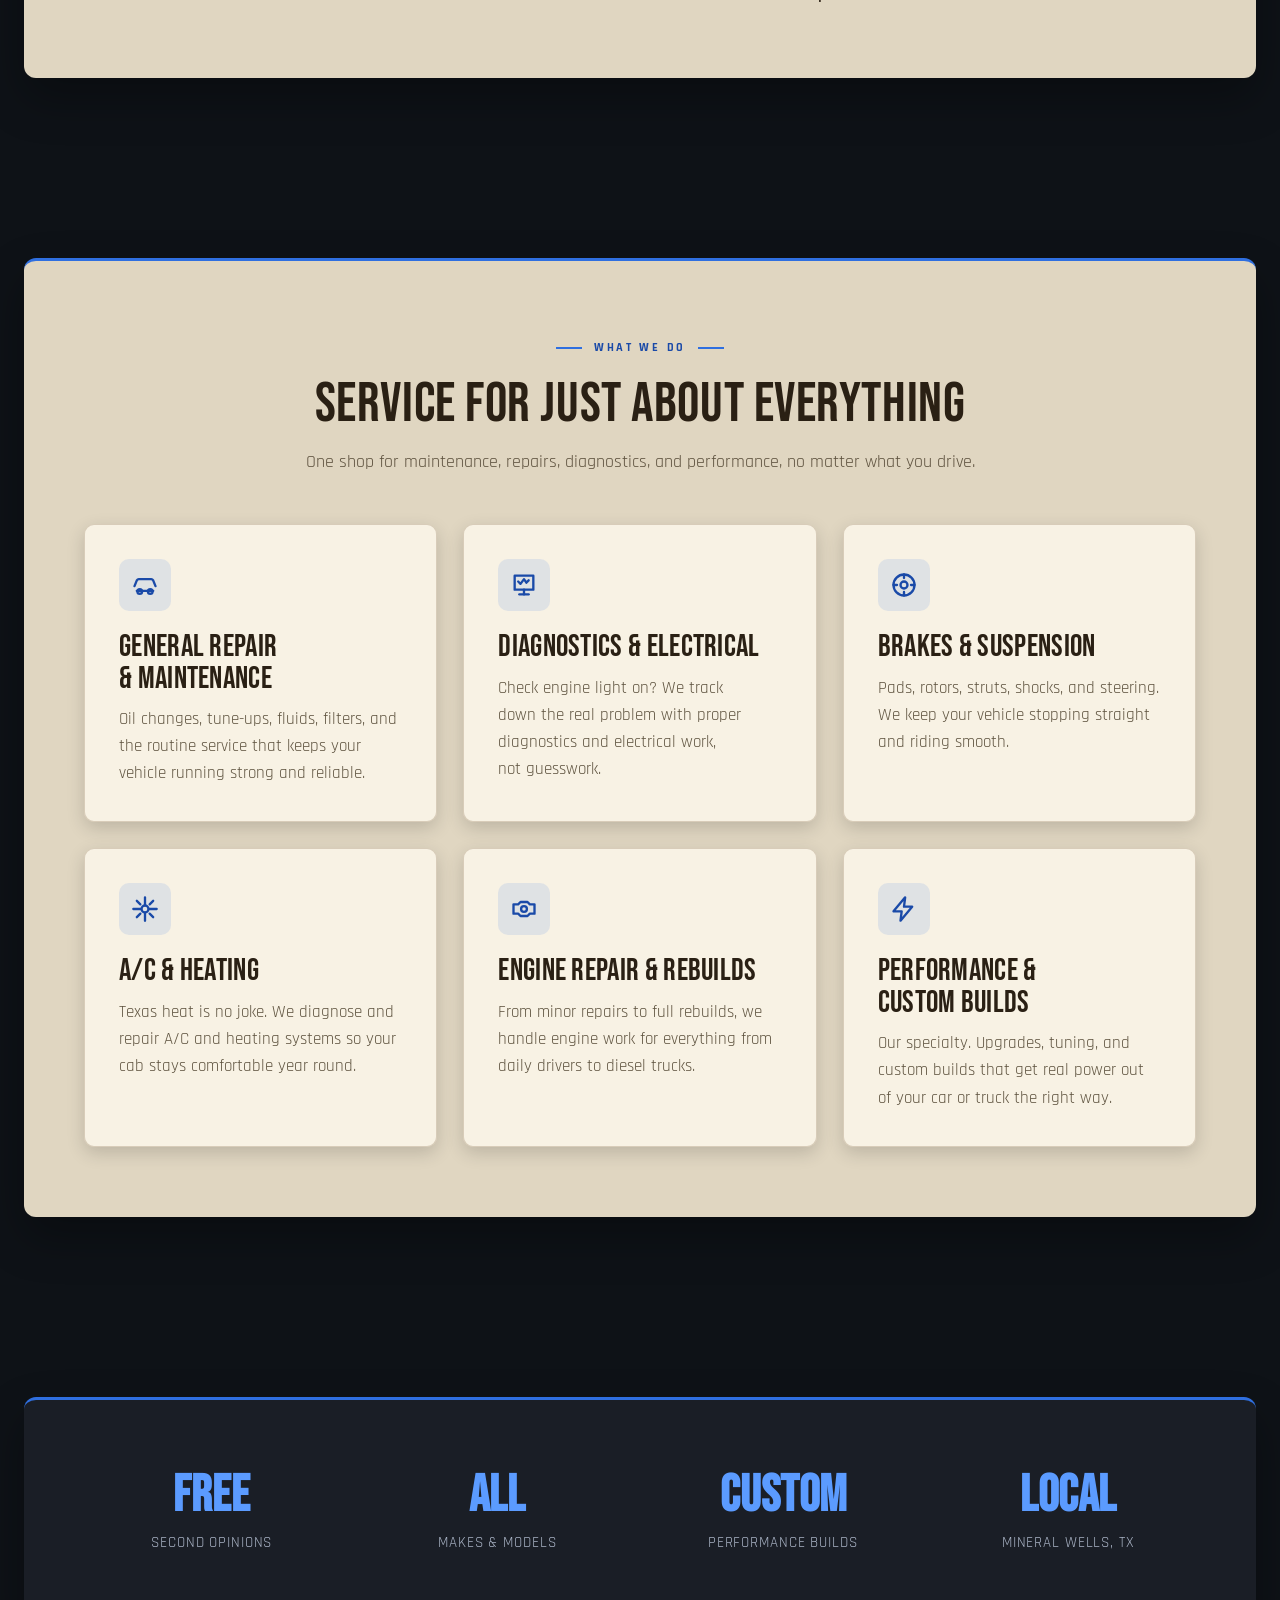
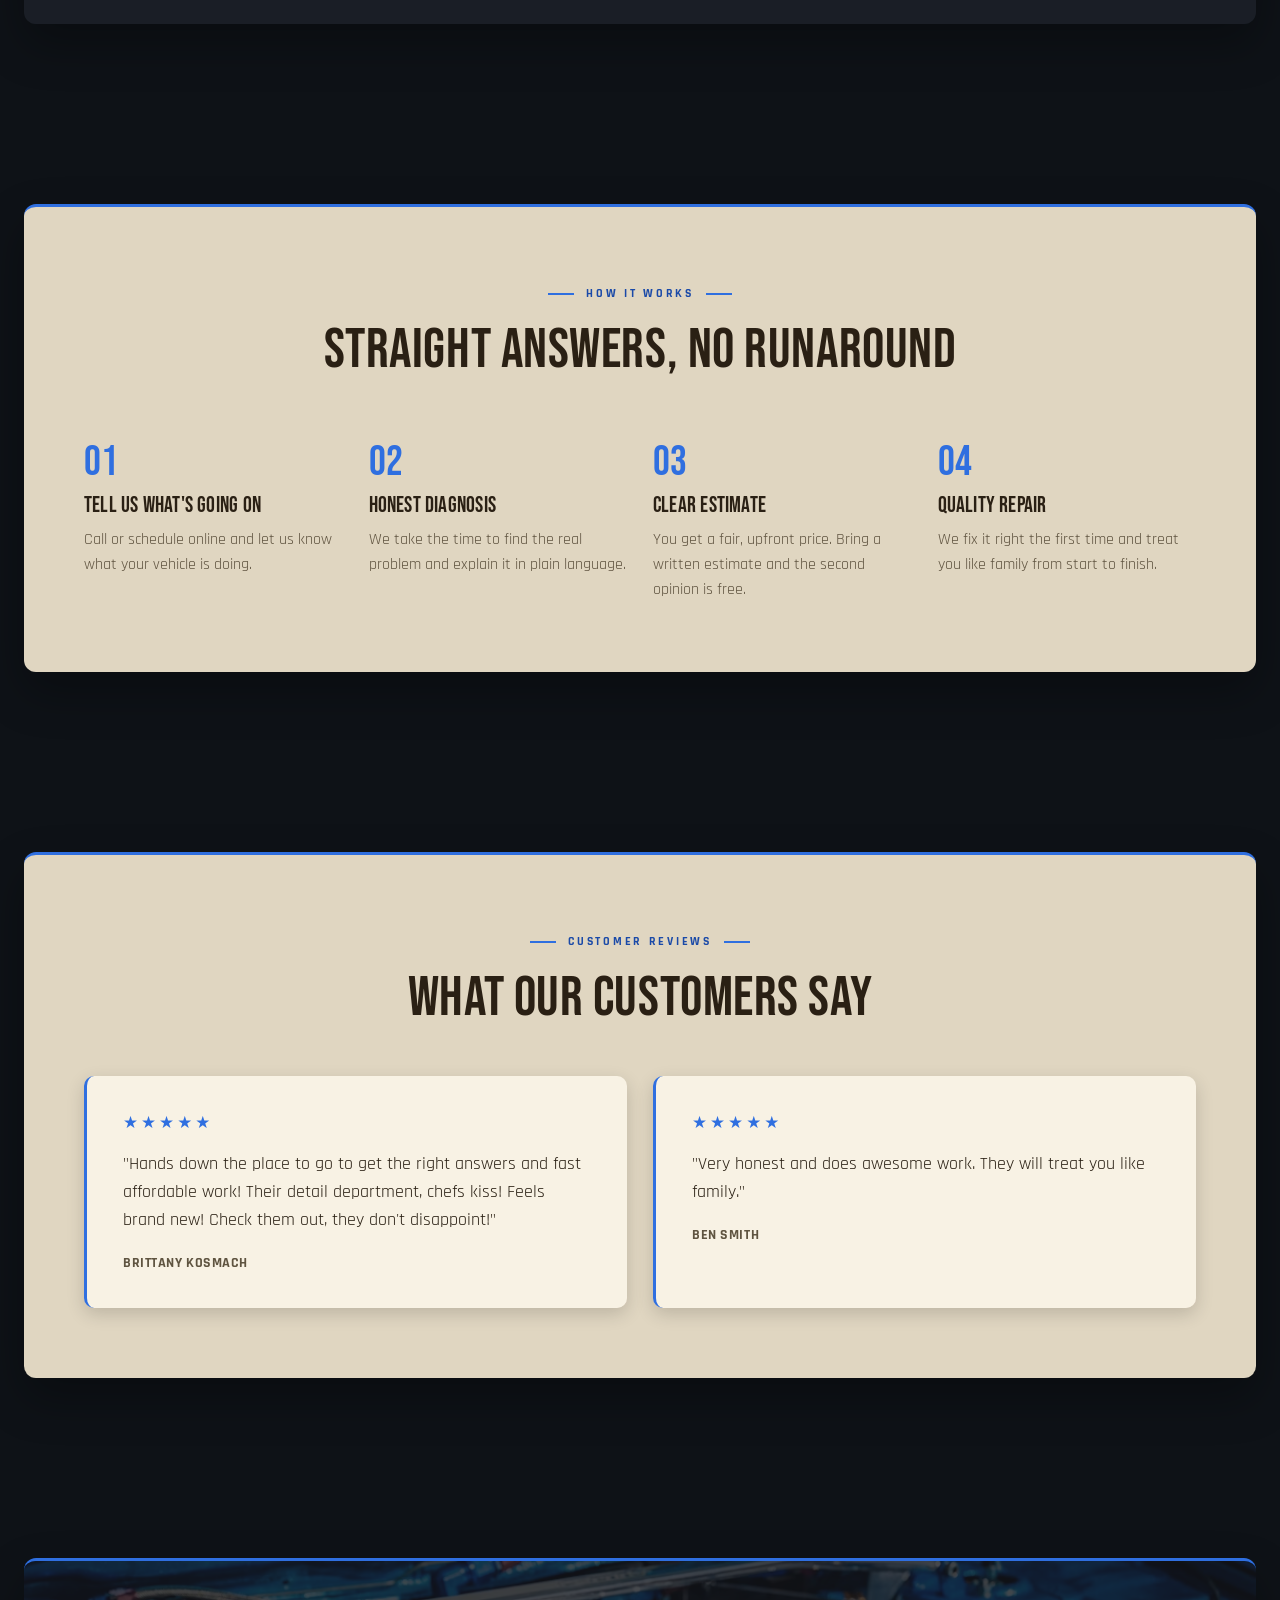
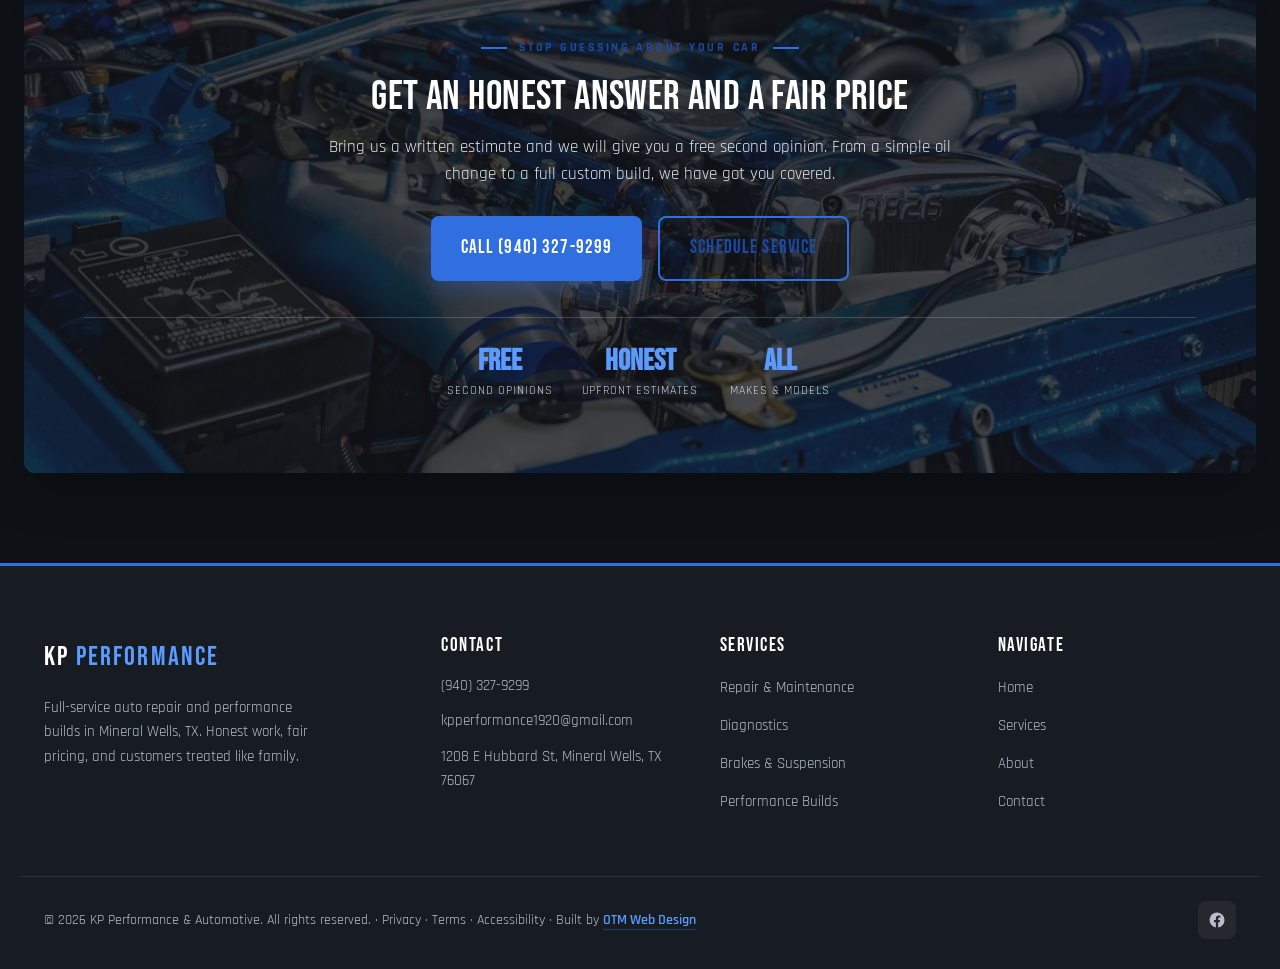
==== commit 887ba520: "Add stock imagery and real Facebook URL Copy the 8 referenced automotive stock photos into assets an" ====
--- a/index.html
+++ b/index.html
@@ -270,7 +270,7 @@
         Built by <a href="https://otm-designs.com" target="_blank" rel="noopener">OTM Web Design</a>
       </div>
       <div class="footer-social">
-        <a href="https://www.facebook.com/KPPerformanceAutomotive" target="_blank" rel="noopener" aria-label="KP Performance on Facebook">
+        <a href="https://www.facebook.com/KPPerformance2023" target="_blank" rel="noopener" aria-label="KP Performance on Facebook">
           <svg viewBox="0 0 24 24" fill="currentColor"><path d="M22 12a10 10 0 1 0-11.5 9.9v-7H8v-2.9h2.5V9.8c0-2.5 1.5-3.9 3.8-3.9 1.1 0 2.2.2 2.2.2v2.5h-1.3c-1.2 0-1.6.8-1.6 1.6v1.9H16l-.4 2.9h-2.1v7A10 10 0 0 0 22 12z"/></svg>
         </a>
       </div>
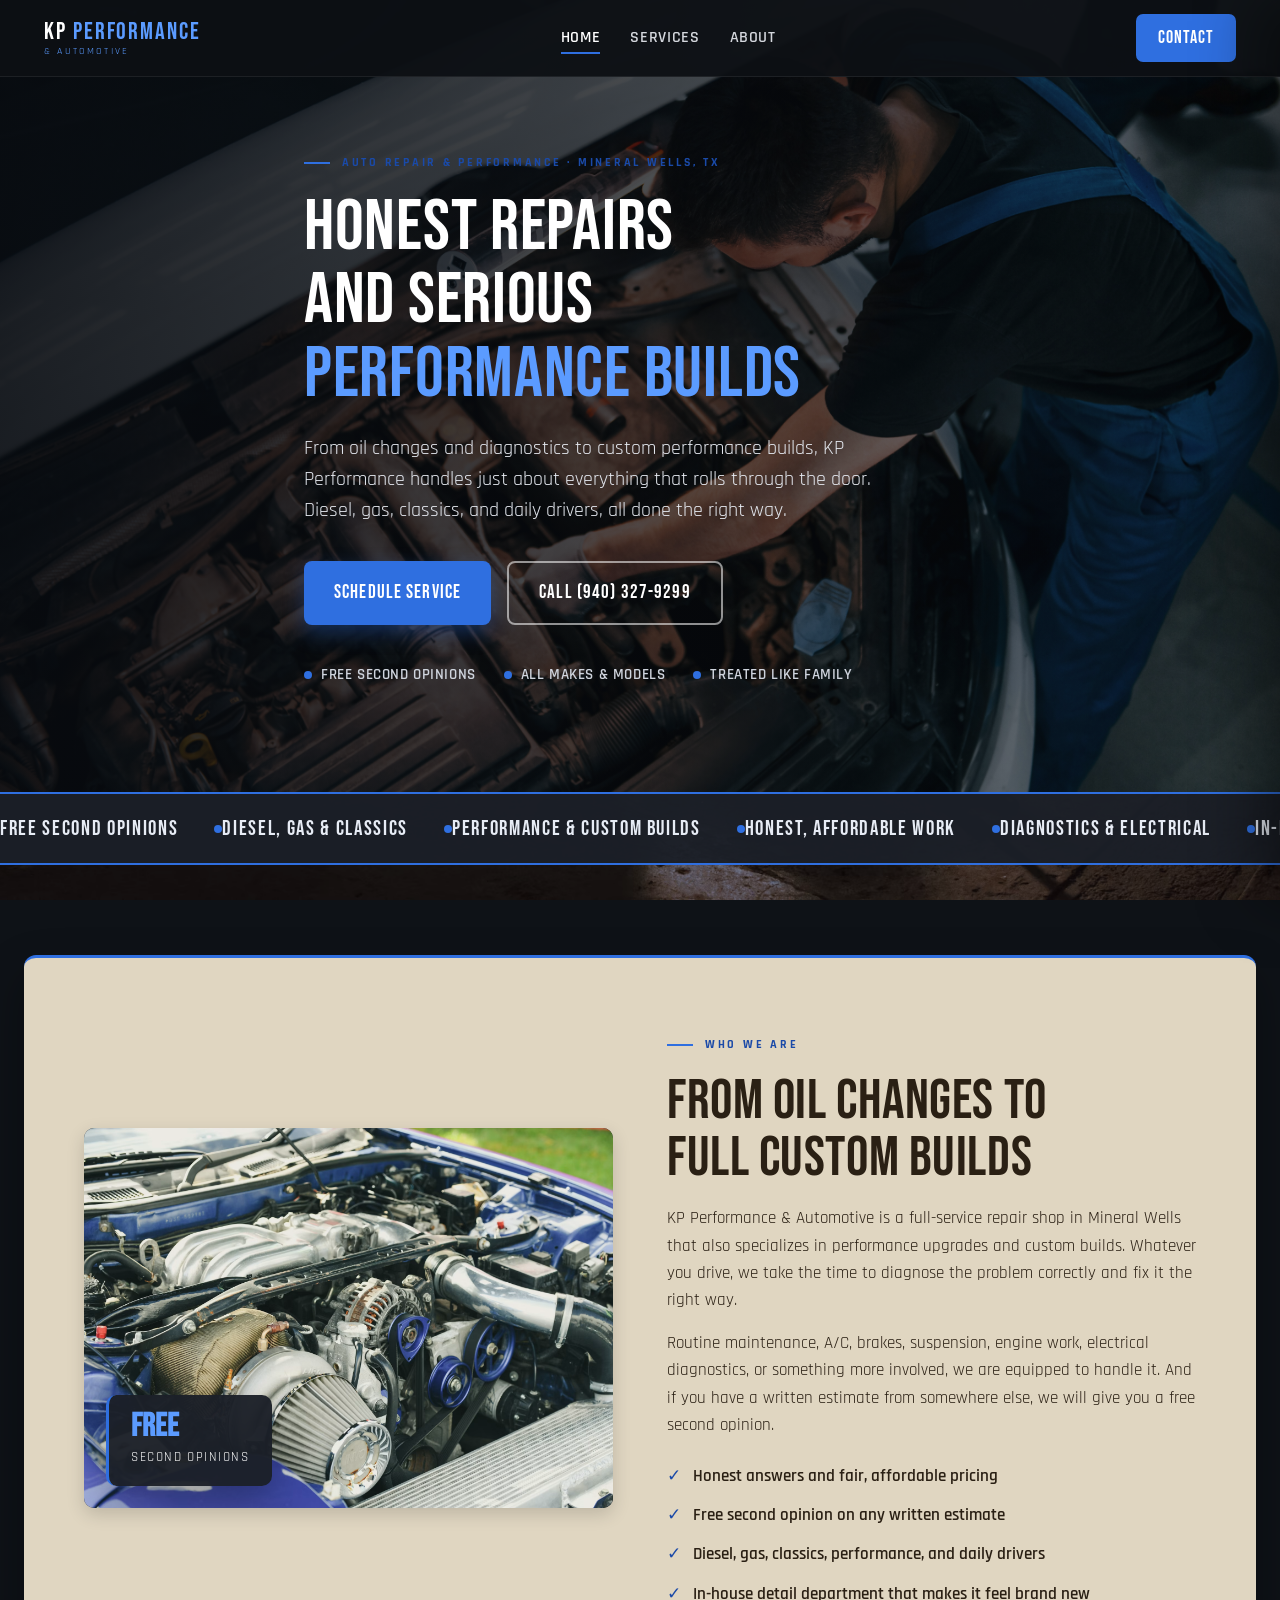
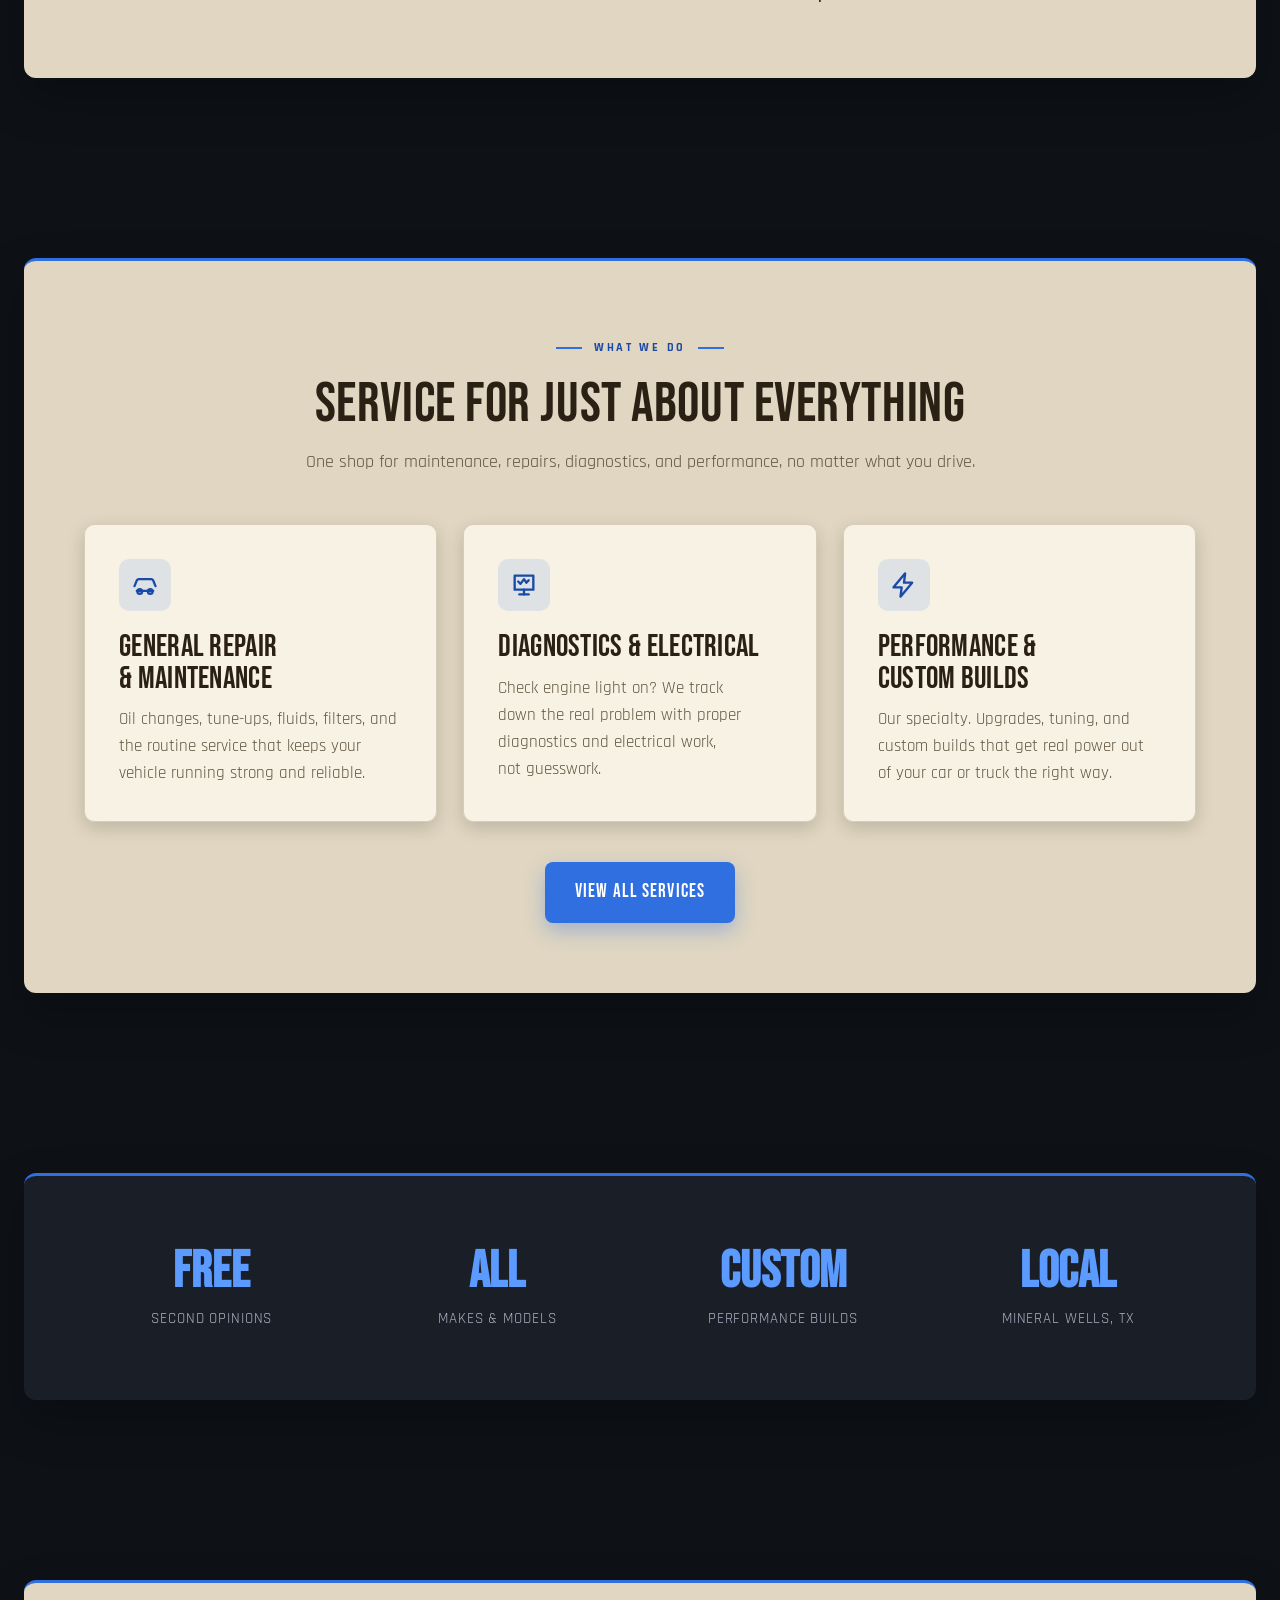
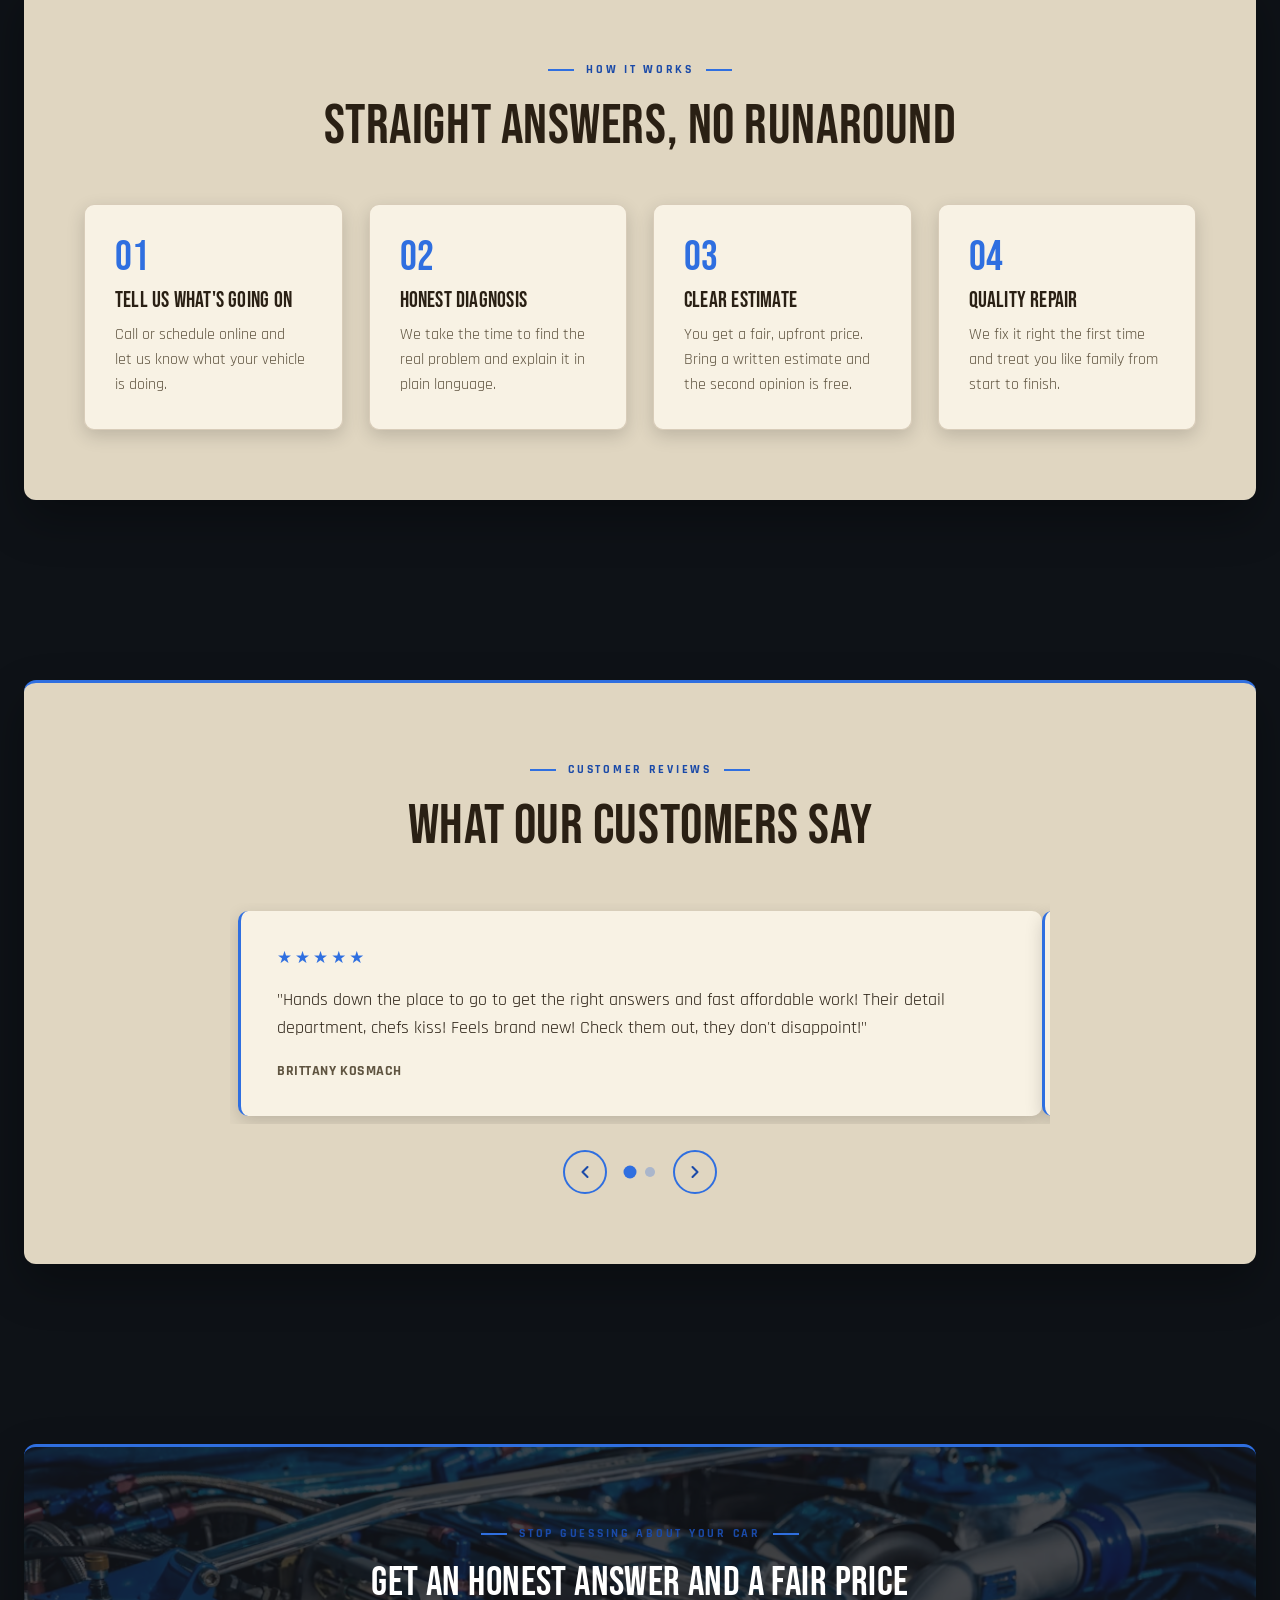
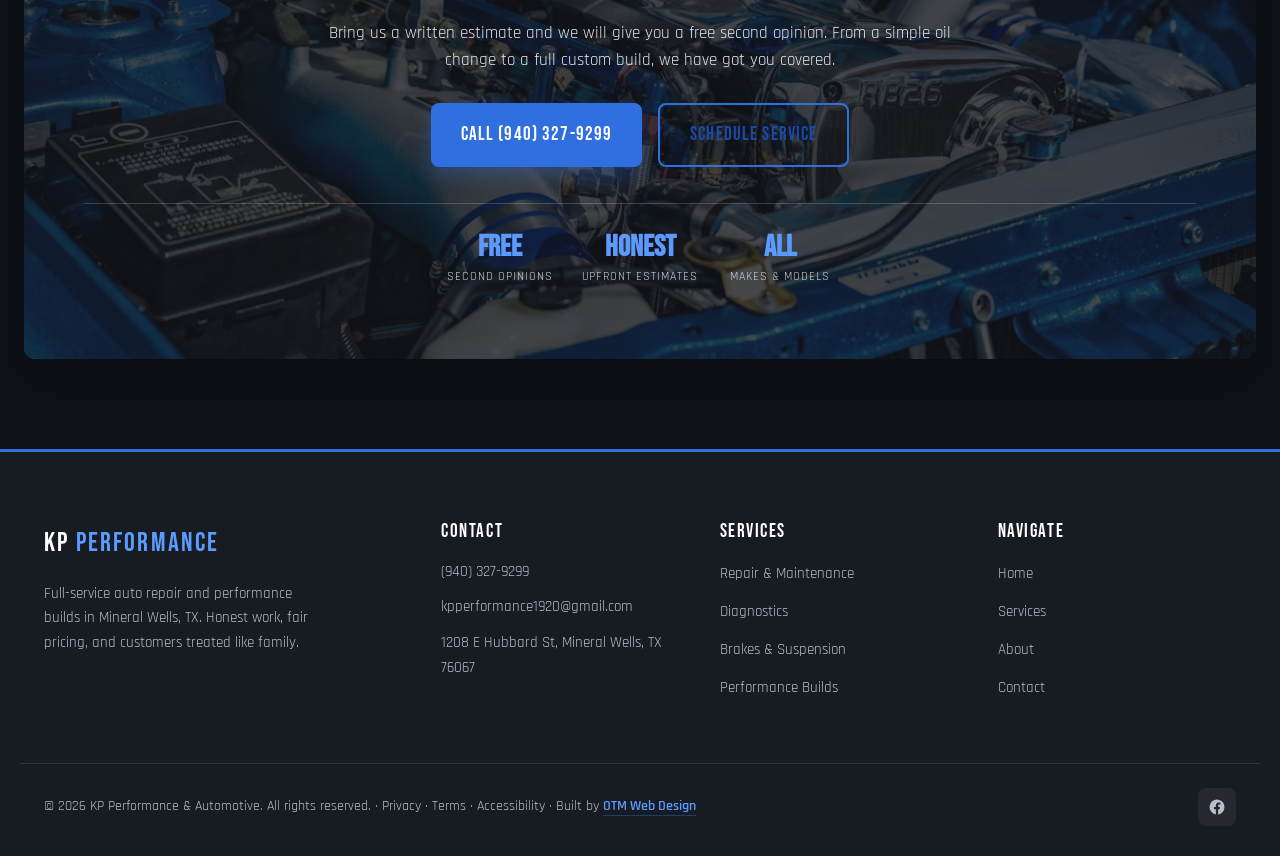
==== commit 2cca68c9: "Apply four standard amendments to the build Reviews now use the one-at-a-time testimonials carousel," ====
--- a/index.html
+++ b/index.html
@@ -137,25 +137,13 @@
           <p>Check engine light on? We track down the real problem with proper diagnostics and electrical work, not guesswork.</p>
         </article>
         <article class="card">
-          <div class="card-icon" aria-hidden="true"><svg viewBox="0 0 24 24" fill="none" stroke="currentColor" stroke-width="2" stroke-linecap="round" stroke-linejoin="round"><circle cx="12" cy="12" r="9"/><circle cx="12" cy="12" r="3"/><path d="M12 3v3M12 18v3M3 12h3M18 12h3"/></svg></div>
-          <h3>Brakes &amp; Suspension</h3>
-          <p>Pads, rotors, struts, shocks, and steering. We keep your vehicle stopping straight and riding smooth.</p>
-        </article>
-        <article class="card">
-          <div class="card-icon" aria-hidden="true"><svg viewBox="0 0 24 24" fill="none" stroke="currentColor" stroke-width="2" stroke-linecap="round" stroke-linejoin="round"><path d="M12 2v6M12 16v6M2 12h6M16 12h6"/><circle cx="12" cy="12" r="3"/><path d="M5 5l3 3M16 16l3 3M19 5l-3 3M8 16l-3 3"/></svg></div>
-          <h3>A/C &amp; Heating</h3>
-          <p>Texas heat is no joke. We diagnose and repair A/C and heating systems so your cab stays comfortable year round.</p>
-        </article>
-        <article class="card">
-          <div class="card-icon" aria-hidden="true"><svg viewBox="0 0 24 24" fill="none" stroke="currentColor" stroke-width="2" stroke-linecap="round" stroke-linejoin="round"><path d="M3 8h4l2-2h6l2 2h4v8h-4l-2 2H9l-2-2H3z"/><circle cx="12" cy="12" r="2.5"/></svg></div>
-          <h3>Engine Repair &amp; Rebuilds</h3>
-          <p>From minor repairs to full rebuilds, we handle engine work for everything from daily drivers to diesel trucks.</p>
-        </article>
-        <article class="card">
           <div class="card-icon" aria-hidden="true"><svg viewBox="0 0 24 24" fill="none" stroke="currentColor" stroke-width="2" stroke-linecap="round" stroke-linejoin="round"><path d="M13 2L3 14h7l-1 8 10-12h-7z"/></svg></div>
           <h3>Performance &amp; Custom Builds</h3>
           <p>Our specialty. Upgrades, tuning, and custom builds that get real power out of your car or truck the right way.</p>
         </article>
+      </div>
+      <div class="services-more">
+        <a href="services.html" class="btn btn-primary">View All Services</a>
       </div>
     </div>
   </section>
@@ -195,16 +183,32 @@
         <span class="eyebrow eyebrow--center">Customer Reviews</span>
         <h2>What Our Customers Say</h2>
       </div>
-      <div class="review-grid">
-        <div class="review-card">
-          <div class="review-stars" aria-label="5 out of 5 stars">&#9733;&#9733;&#9733;&#9733;&#9733;</div>
-          <blockquote>"Hands down the place to go to get the right answers and fast affordable work! Their detail department, chefs kiss! Feels brand new! Check them out, they don't disappoint!"</blockquote>
-          <div class="review-author">Brittany Kosmach</div>
-        </div>
-        <div class="review-card">
-          <div class="review-stars" aria-label="5 out of 5 stars">&#9733;&#9733;&#9733;&#9733;&#9733;</div>
-          <blockquote>"Very honest and does awesome work. They will treat you like family."</blockquote>
-          <div class="review-author">Ben Smith</div>
+      <div class="rev-carousel" data-reviews>
+        <div class="rev-viewport">
+          <div class="rev-track">
+            <div class="rev-slide">
+              <div class="review-card">
+                <div class="review-stars" aria-label="5 out of 5 stars">&#9733;&#9733;&#9733;&#9733;&#9733;</div>
+                <blockquote>"Hands down the place to go to get the right answers and fast affordable work! Their detail department, chefs kiss! Feels brand new! Check them out, they don't disappoint!"</blockquote>
+                <div class="review-author">Brittany Kosmach</div>
+              </div>
+            </div>
+            <div class="rev-slide">
+              <div class="review-card">
+                <div class="review-stars" aria-label="5 out of 5 stars">&#9733;&#9733;&#9733;&#9733;&#9733;</div>
+                <blockquote>"Very honest and does awesome work. They will treat you like family."</blockquote>
+                <div class="review-author">Ben Smith</div>
+              </div>
+            </div>
+          </div>
+        </div>
+        <div class="rev-controls">
+          <button class="rev-btn" data-rev-prev aria-label="Previous review"><svg viewBox="0 0 24 24" fill="none" stroke="currentColor" stroke-width="2.5" stroke-linecap="round" stroke-linejoin="round"><path d="M15 18l-6-6 6-6"/></svg></button>
+          <div class="rev-dots">
+            <button class="rev-dot is-active" aria-label="Show review 1"></button>
+            <button class="rev-dot" aria-label="Show review 2"></button>
+          </div>
+          <button class="rev-btn" data-rev-next aria-label="Next review"><svg viewBox="0 0 24 24" fill="none" stroke="currentColor" stroke-width="2.5" stroke-linecap="round" stroke-linejoin="round"><path d="M9 6l6 6-6 6"/></svg></button>
         </div>
       </div>
     </div>
--- a/styles.css
+++ b/styles.css
@@ -349,7 +349,16 @@
 
 /* ---------- PROCESS ---------- */
 .process-grid { display: grid; grid-template-columns: repeat(4, 1fr); gap: 26px; }
-.step { position: relative; padding-top: 14px; }
+.step {
+  position: relative;
+  background: var(--frame-card);
+  border: 1px solid var(--line);
+  border-radius: var(--radius-card);
+  padding: 32px 30px;
+  box-shadow: var(--shadow-soft);
+  transition: transform 0.25s ease, box-shadow 0.25s ease, border-color 0.25s ease;
+}
+.step:hover { transform: translateY(-4px); box-shadow: var(--shadow-lift); border-color: var(--accent); }
 .step-num { font-family: var(--font-display); font-size: 2.6rem; color: var(--accent); line-height: 1; display: block; margin-bottom: 12px; }
 .step h3 { font-size: 1.35rem; margin-bottom: 10px; }
 .step p { color: var(--ink-soft); font-size: 0.98rem; }
@@ -363,6 +372,28 @@
 .review-stars { color: var(--accent); letter-spacing: 3px; margin-bottom: 14px; font-size: 1.05rem; }
 .review-card blockquote { font-size: 1.12rem; line-height: 1.55; color: var(--ink); }
 .review-author { margin-top: 18px; font-weight: 700; letter-spacing: 0.04em; text-transform: uppercase; color: var(--ink-soft); font-size: 0.88rem; }
+
+/* Reviews carousel: one review at a time, every breakpoint */
+.rev-carousel { max-width: 820px; margin: 0 auto; }
+.rev-viewport { overflow: hidden; padding: 8px; }
+.rev-track { display: flex; transition: transform 0.5s ease; }
+.rev-slide { min-width: 100%; display: flex; }
+.rev-slide .review-card { width: 100%; }
+.rev-controls { display: flex; align-items: center; justify-content: center; gap: 18px; margin-top: 26px; }
+.rev-btn {
+  width: 44px; height: 44px; border-radius: 50%;
+  border: 2px solid var(--accent); color: var(--accent-deep);
+  display: flex; align-items: center; justify-content: center;
+  transition: background 0.2s ease, color 0.2s ease, transform 0.2s ease;
+}
+.rev-btn:hover { background: var(--accent); color: #fff; transform: translateY(-2px); }
+.rev-btn svg { width: 20px; height: 20px; }
+.rev-dots { display: flex; gap: 10px; }
+.rev-dot { width: 10px; height: 10px; border-radius: 50%; background: rgba(var(--accent-rgb), 0.3); transition: background 0.2s ease, transform 0.2s ease; }
+.rev-dot.is-active { background: var(--accent); transform: scale(1.3); }
+
+/* Landing-page services: View All Services button */
+.services-more { text-align: center; margin-top: 40px; }
 
 /* ============================================================
    CTA STRIP
